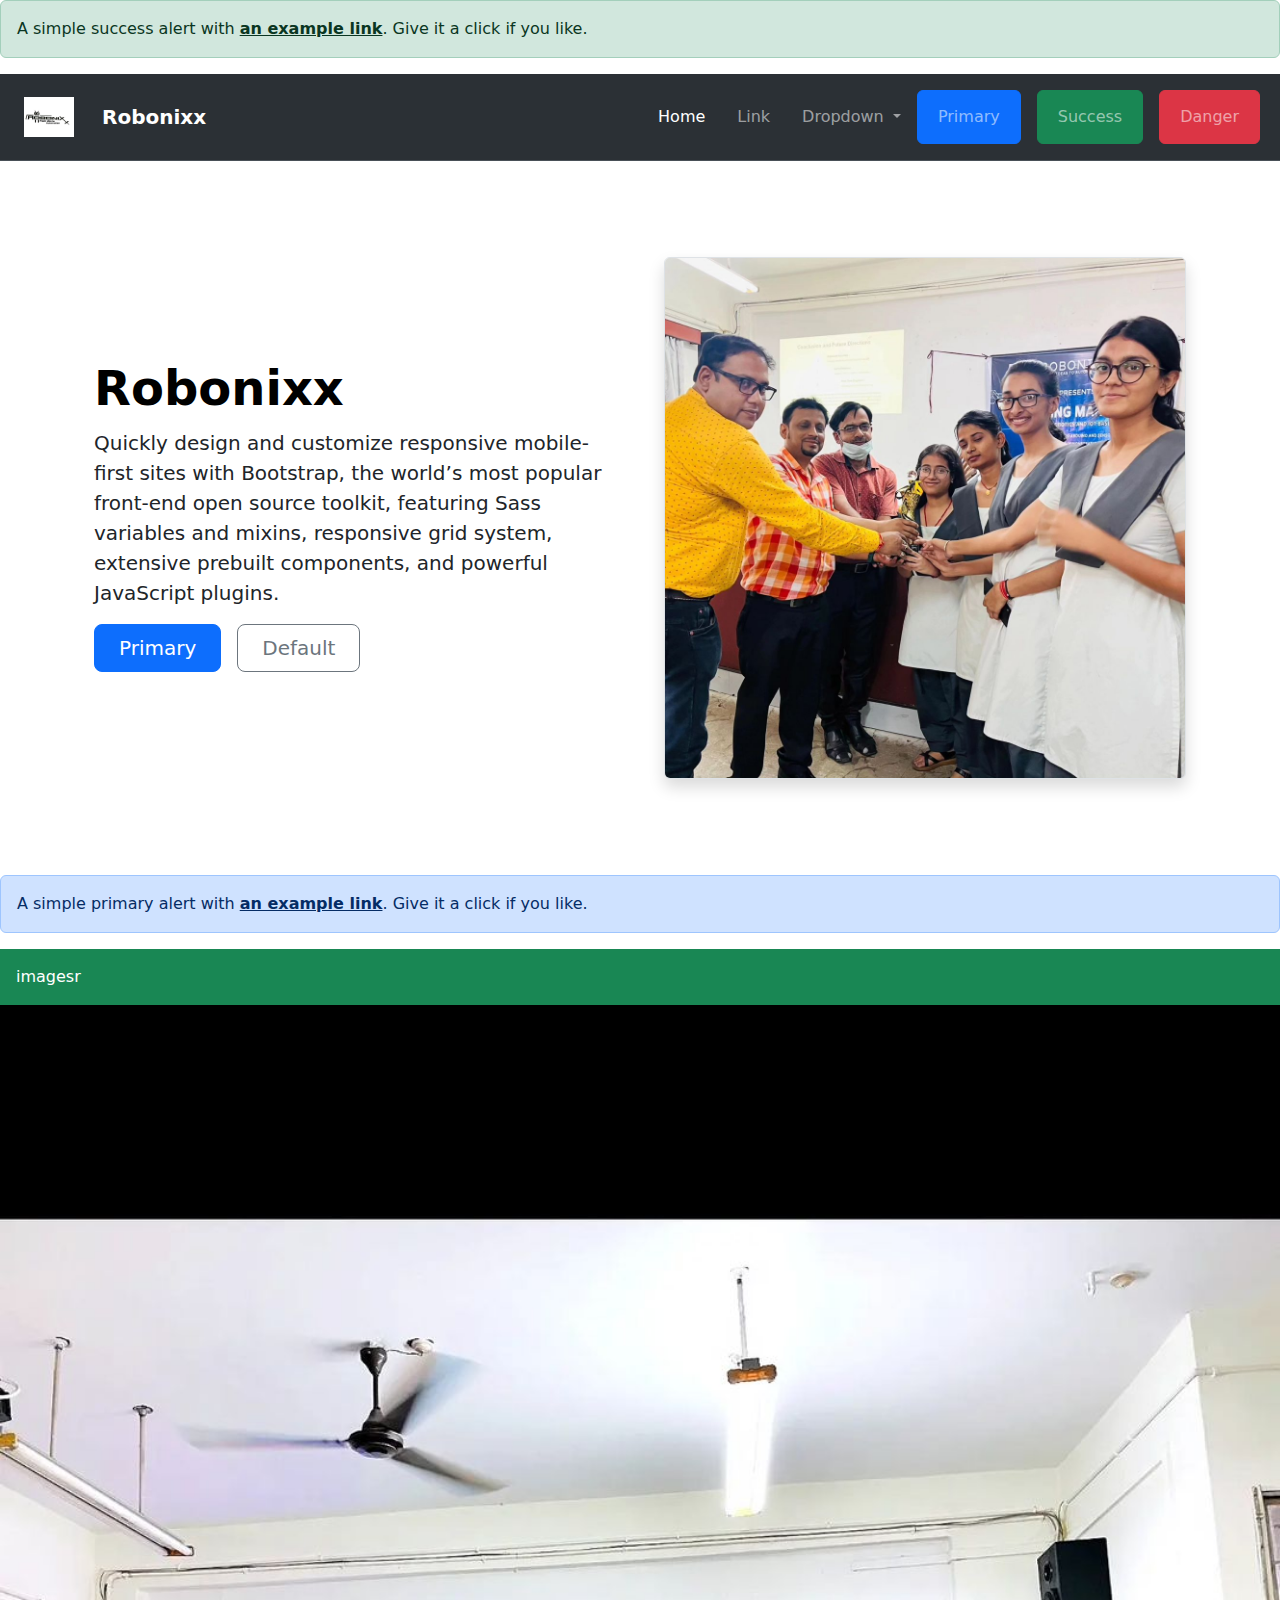
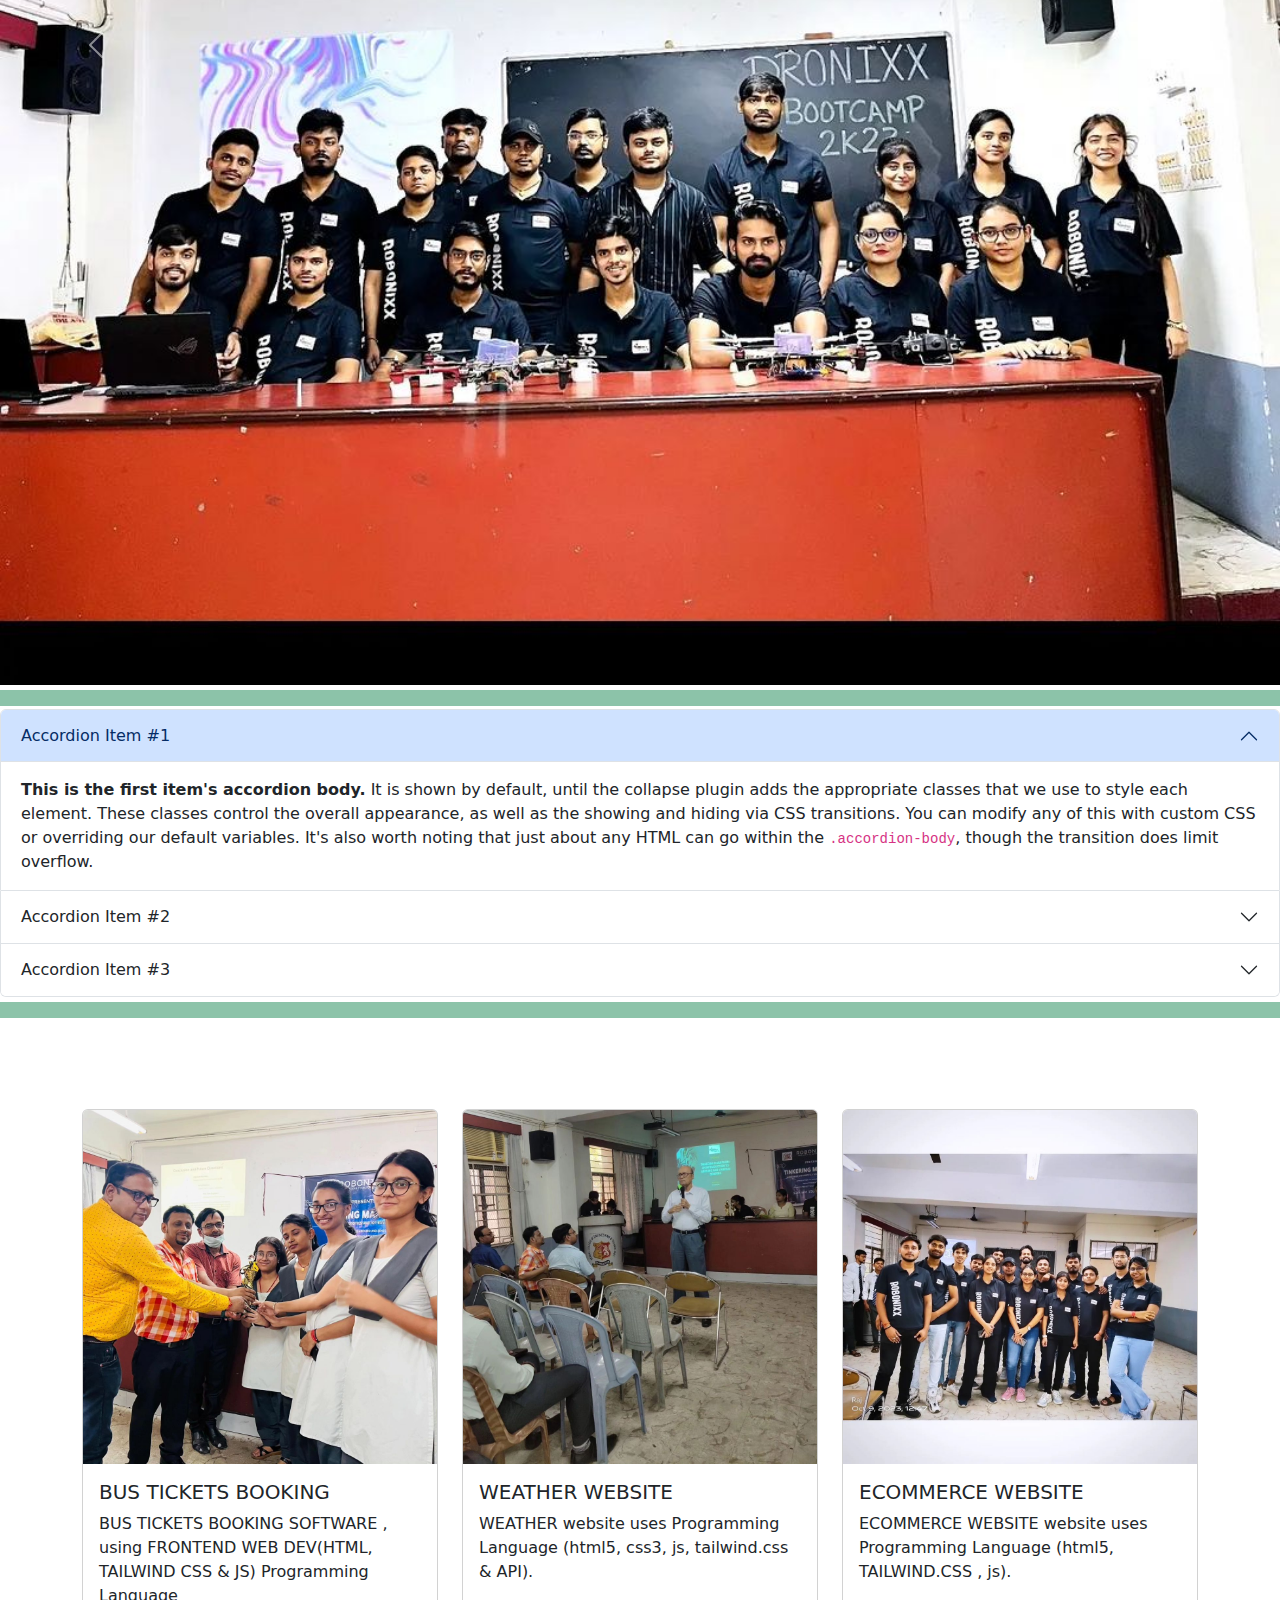
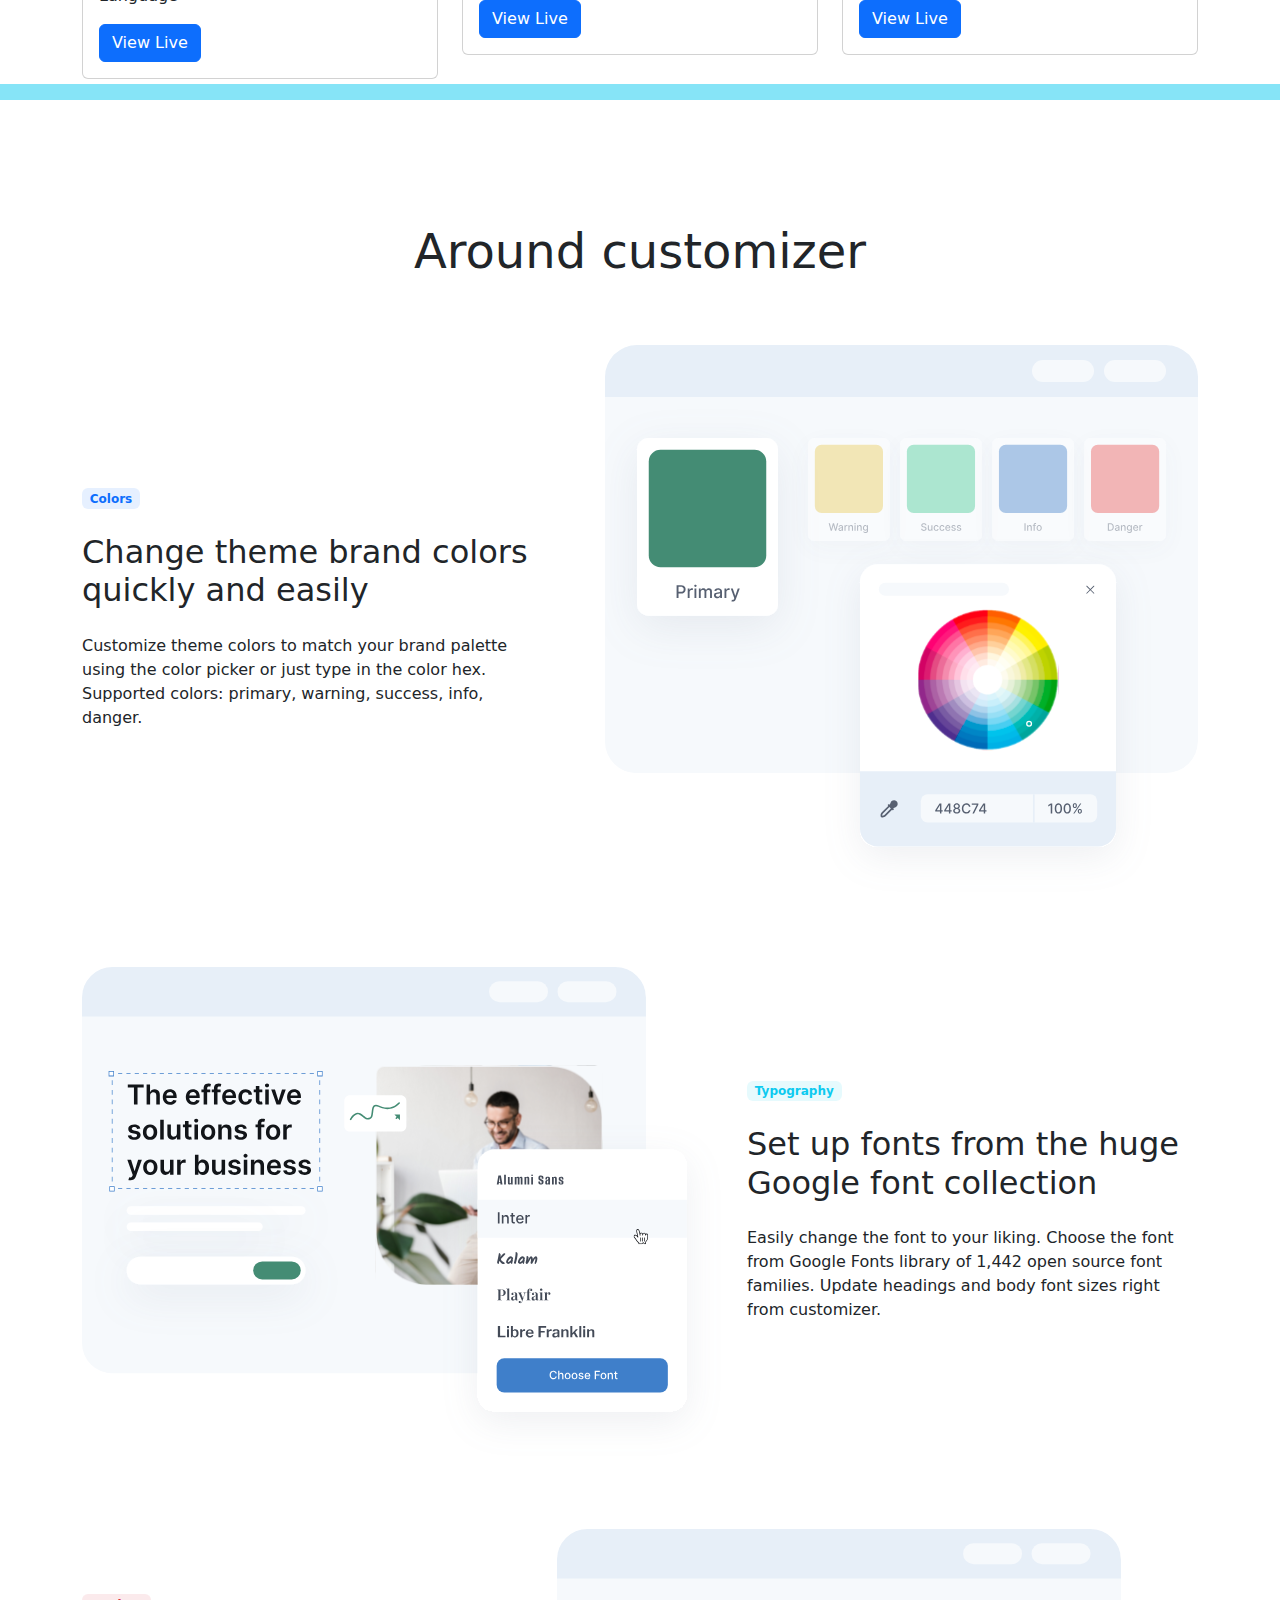
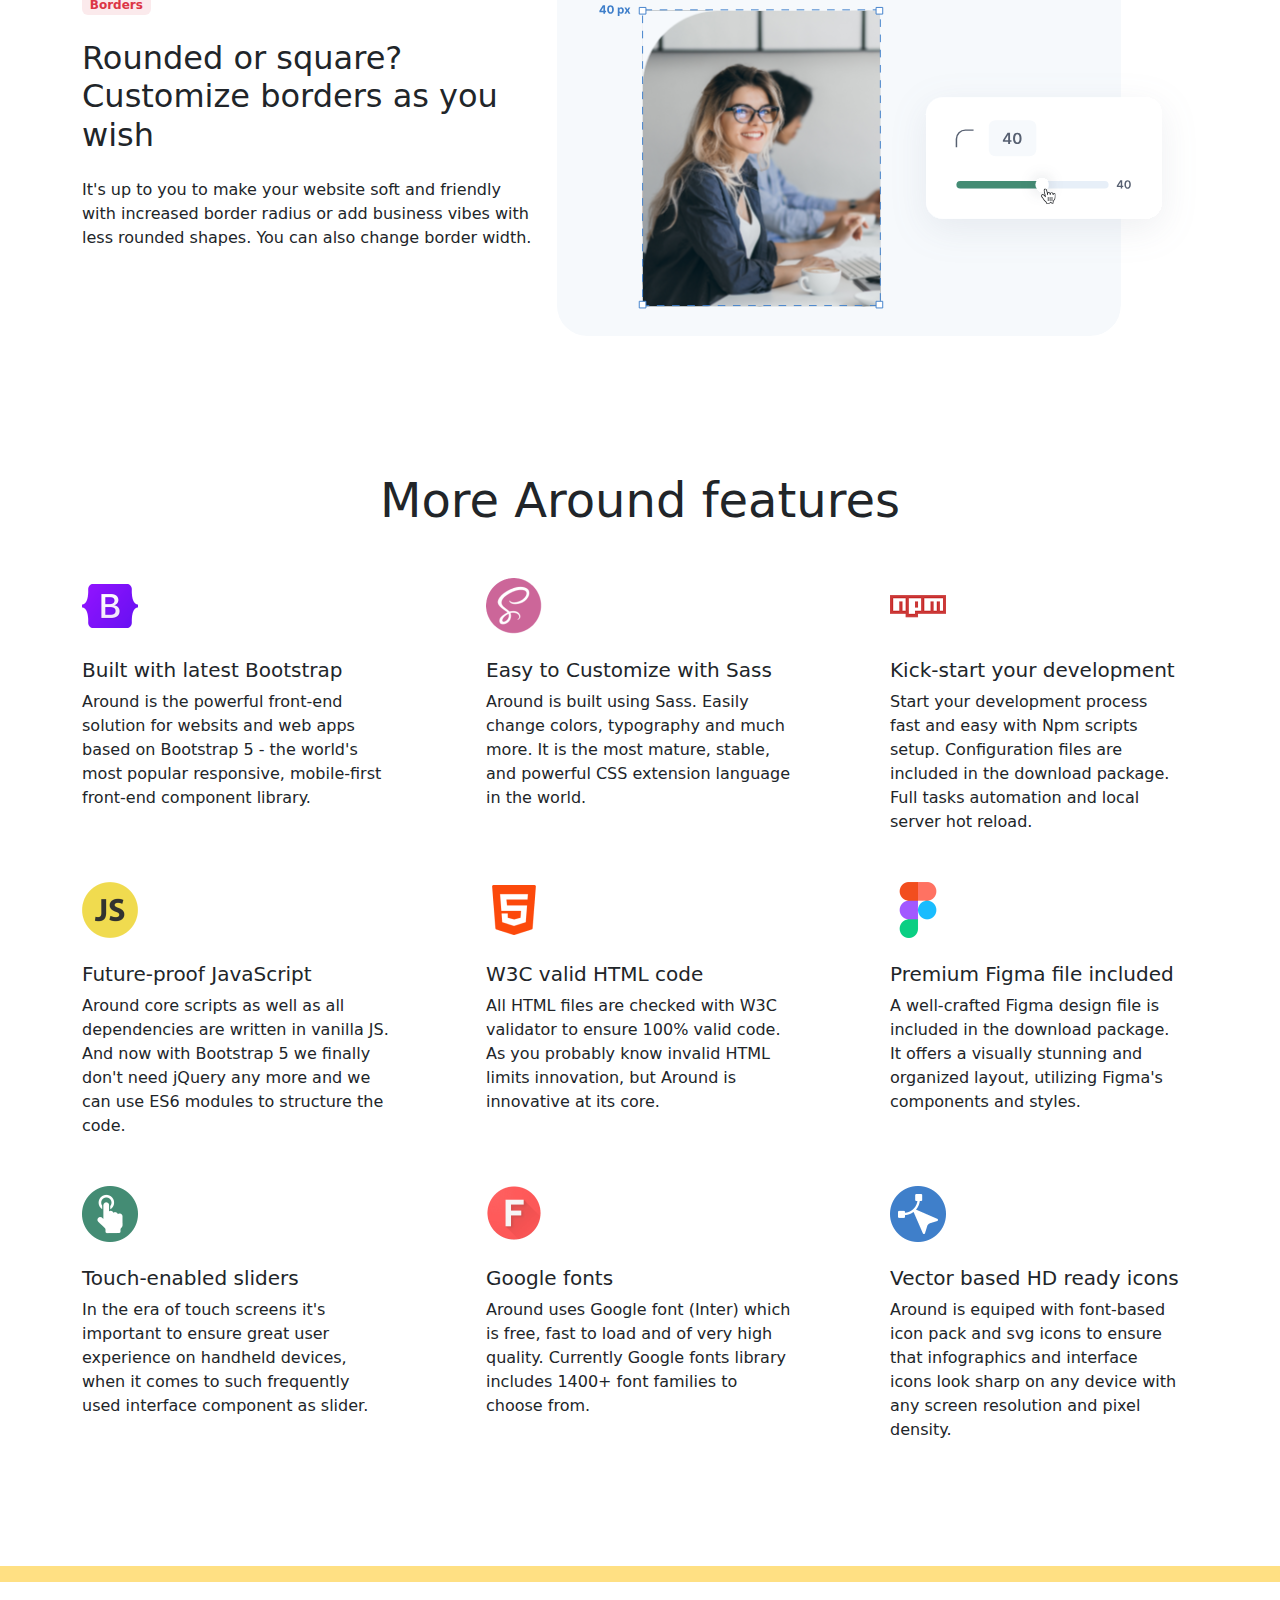
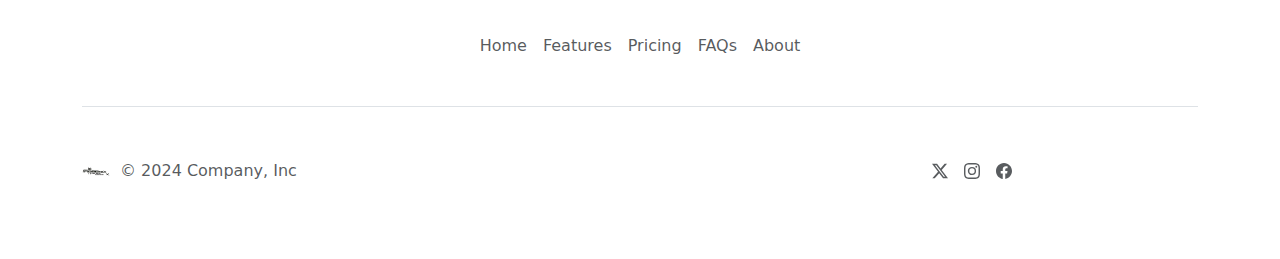
==== index.html @ 221ad9c4 "Add files via upload" ====
<!DOCTYPE html>
<html lang="en">

<head>
  <meta charset="UTF-8">
  <meta name="viewport" content="width=device-width, initial-scale=1.0">
  <title>Robonixx</title>
  <meta name="author" content="Souvik Dey">
   <!-- theme color  -->
   <meta name="theme-color" content="#008069">
   <link rel="stylesheet" href="style.css">
  <link href="https://cdn.jsdelivr.net/npm/bootstrap@5.3.3/dist/css/bootstrap.min.css" rel="stylesheet"
    integrity="sha384-QWTKZyjpPEjISv5WaRU9OFeRpok6YctnYmDr5pNlyT2bRjXh0JMhjY6hW+ALEwIH" crossorigin="anonymous">

    <link rel="stylesheet" href="https://cdn.jsdelivr.net/npm/bootstrap-icons@1.11.3/font/bootstrap-icons.min.css">

    <link rel="stylesheet" href="style.css">

  <link rel="shortcut icon" href="robonix2.ico" type="image/x-icon">
  <link rel="stylesheet" href="style.css">
  <link rel="stylesheet" href="https://cdn.jsdelivr.net/npm/bootstrap-icons@1.11.3/font/bootstrap-icons.min.css">

</head>

<body>

  <div class="alert alert-success mb-n5 pb-n5 " role="alert">
    A simple success alert with <a href="#" class="alert-link">an example link</a>. Give it a click if you like.
  </div>
  <!-- nav start  -->
  <nav class=" sticky-top navbar navbar-expand-lg bg-body-tertiary navbar bg-dark border-bottom border-body"
    data-bs-theme="dark">
    <div class="container-fluid">
      <nav class="navbar bg-body-tertiary">
        <div class="container">
          <a class="navbar-brand" href="#">
            <img src="robonix.jpeg" class="--bs-info-border-subtle " alt="Bootstrap" width="50" height="40">
          </a>
        </div>
      </nav>
      <a class="navbar-brand" href="#"><b>Robonixx</b></a>
      <button class="navbar-toggler" type="button" data-bs-toggle="collapse" data-bs-target="#navbarSupportedContent"
        aria-controls="navbarSupportedContent" aria-expanded="false" aria-label="Toggle navigation">
        <span class="navbar-toggler-icon"></span>
      </button>
      <div class="collapse navbar-collapse" id="navbarSupportedContent">
        <ul class="navbar-nav ms-auto mb-2 mb-lg-0 grid gap-3">

          <!-- me-auto -->

          <li class="nav-item ">
            <a class="nav-link active" aria-current="page" href="#">Home</a>
          </li>
          <li class="nav-item">
            <a class="nav-link" href="#">Link</a>
          </li>
          <li class="nav-item dropdown">
            <a class="nav-link dropdown-toggle" href="#" role="button" data-bs-toggle="dropdown" aria-expanded="false">
              Dropdown
            </a>
            <ul class="dropdown-menu">
              <li><a class="dropdown-item" href="#">Action</a></li>
              <li><a class="dropdown-item" href="#">Another action</a></li>
              <li>
                <hr class="dropdown-divider">
              </li>
              <li><a class="dropdown-item" href="#">Something else here</a></li>
            </ul>

          </li>


        </ul>
        <!-- <form class="d-flex" role="search">
          <input class="form-control me-2" type="search" placeholder="Search" aria-label="Search">
          <button class="btn btn-outline-success" type="submit">Search</button>
        </form> -->

        <ul class="navbar-nav me-auto m-2 m-lg-2 grid gap-3">
          <li class="nav-item"><button type="button" class="btn btn-primary"><a class="nav-link"
                href="#">Primary</a></button>
          </li>
          <li class="nav-item">
            <button type="button" class="btn btn-success"><a class="nav-link" href="#">Success</a></button>
          </li>
          <li class="nav-item"><button type="button" class="btn btn-danger"><a class="nav-link"
                href="#">Danger</a></button>

          </li>
        </ul>
      </div>
    </div>
  </nav>

  <!-- nav  end here  -->

      <!-- Back to top button -->
      <!-- <button type="button" class="btn btn-danger btn-floating btn-lg" id="btn-back-to-top">
        <svg xmlns="http://www.w3.org/2000/svg" width="16" height="16" fill="currentColor" class="bi bi-arrow-up-square-fill" viewBox="0 0 16 16">
          <path d="M2 16a2 2 0 0 1-2-2V2a2 2 0 0 1 2-2h12a2 2 0 0 1 2 2v12a2 2 0 0 1-2 2zm6.5-4.5V5.707l2.146 2.147a.5.5 0 0 0 .708-.708l-3-3a.5.5 0 0 0-.708 0l-3 3a.5.5 0 1 0 .708.708L7.5 5.707V11.5a.5.5 0 0 0 1 0"/>
        </svg>
      </button>btn btn-primary"

       -->

      <button type="button" class=" btn btn-danger btn-floating btn-lg" id="btn-back-to-top" >
        <svg xmlns="http://www.w3.org/2000/svg" width="16" height="16" fill="currentColor" class="bi bi-arrow-up-square-fill" viewBox="0 0 16 16">
<path d="M2 16a2 2 0 0 1-2-2V2a2 2 0 0 1 2-2h12a2 2 0 0 1 2 2v12a2 2 0 0 1-2 2zm6.5-4.5V5.707l2.146 2.147a.5.5 0 0 0 .708-.708l-3-3a.5.5 0 0 0-.708 0l-3 3a.5.5 0 1 0 .708.708L7.5 5.707V11.5a.5.5 0 0 0 1 0"></path>
</svg>
        Top
      </button>
      <!-- Back to top button end -->


  <div class="container col-xxl-8 px-4 py-5">
    <div class="row flex-lg-row-reverse align-items-center g-5 py-5">
      <div class="col-10 col-sm-8 col-lg-6  ">
        <img src="1.jpg" class="d-block mx-lg-auto rounded border   img-fluid  shadow  bg-body-tertiary rounded "
          alt="Bootstrap Themes" width="200%" height="200%" loading="lazy">
      </div>
      <div class="col-lg-6">
        <h1 class="display-5 fw-bold text-body-emphasis lh-1 mb-3">Robonixx</h1>
        <p class="lead">Quickly design and customize responsive mobile-first sites with Bootstrap, the world’s most
          popular front-end open source toolkit, featuring Sass variables and mixins, responsive grid system, extensive
          prebuilt components, and powerful JavaScript plugins.</p>
        <div class="d-grid gap-2 d-md-flex justify-content-md-start">
          <button type="button" class="btn btn-primary btn-lg px-4 me-md-2">Primary</button>
          <button type="button" class="btn btn-outline-secondary btn-lg px-4">Default</button>
        </div>
      </div>
    </div>
  </div>
  <!-- <div class="alert alert-primary" role="alert">
    A new event alert— <a href="http://www.google.com">check it out!</a>
  </div> -->

  <div class="alert alert-primary" role="alert">
    A simple primary alert with <a href="#" class="alert-link">an example link</a>. Give it a click if you like.
  </div>



  <!-- Carousel wrapper -->
  <div class="text-bg-success p-3">imagesr</div>

  <div id="carouselExampleAutoplaying" class="carousel slide" data-bs-ride="carousel">
    <div class="carousel-inner">
      <div class="carousel-item active">
        <img src="1.jpg" class="d-block w-100" alt="...">
      </div>
      <div class="carousel-item active">
        <img src="2.jpg" class="d-block w-100" alt="...">
      </div>
      <div class="carousel-item active">
        <img src="3.jpg" class="d-block w-100" alt="...">
      </div>
      <div class="carousel-item active">
        <img src="4.jpg" class="d-block w-100" alt="...">
      </div>
      <div class="carousel-item active">
        <img src="5.jpg" class="d-block w-100" alt="...">
      </div>
      <div class="carousel-item active">
        <img src="6.jpg" class="d-block w-100" alt="...">
      </div>
      <div class="carousel-item active">
        <img src="7.jpg" class="d-block w-100" alt="...">
      </div>

    </div>
    <button class="carousel-control-prev" type="button" data-bs-target="#carouselExampleAutoplaying"
      data-bs-slide="prev">
      <span class="carousel-control-prev-icon" aria-hidden="true"></span>
      <span class="visually-hidden">Previous</span>
    </button>
    <button class="carousel-control-next" type="button" data-bs-target="#carouselExampleAutoplaying"
      data-bs-slide="next">
      <span class="carousel-control-next-icon" aria-hidden="true"></span>
      <span class="visually-hidden">Next</span>
    </button>
  </div>

  <!-- hero `1 -->
  <span class="placeholder col-12 bg-success"></span>

  <!-- hero 2 -->

  <!-- <div class="row p-4 pb-0 pe-lg-0 pt-lg-5 align-items-center rounded-3 border shadow-lg">
    <div class="col-lg-7 p-3 p-lg-5 pt-lg-3">
      <h1 class="display-4 fw-bold lh-1 text-body-emphasis">Border hero with cropped image and shadows</h1>
      <p class="lead">Quickly design and customize responsive mobile-first sites with Bootstrap, the world’s most popular front-end open source toolkit, featuring Sass variables and mixins, responsive grid system, extensive prebuilt components, and powerful JavaScript plugins.</p>
      <div class="d-grid gap-2 d-md-flex justify-content-md-start mb-4 mb-lg-3">
        <button type="button" class="btn btn-primary btn-lg px-4 me-md-2 fw-bold">Primary</button>
        <button type="button" class="btn btn-outline-secondary btn-lg px-4">Default</button>
      </div>
    </div>
    <div class="col-lg-4 offset-lg-1 p-0 overflow-hidden shadow-lg">
        <img class="rounded-lg-3" src="1.jpg" alt="" width="720">
    </div>
  </div> -->

  <div class="accordion" id="accordionPanelsStayOpenExample">
    <div class="accordion-item">
      <h2 class="accordion-header">
        <button class="accordion-button" type="button" data-bs-toggle="collapse"
          data-bs-target="#panelsStayOpen-collapseOne" aria-expanded="true" aria-controls="panelsStayOpen-collapseOne">
          Accordion Item #1
        </button>
      </h2>
      <div id="panelsStayOpen-collapseOne" class="accordion-collapse collapse show">
        <div class="accordion-body">
          <strong>This is the first item's accordion body.</strong> It is shown by default, until the collapse plugin
          adds the appropriate classes that we use to style each element. These classes control the overall appearance,
          as well as the showing and hiding via CSS transitions. You can modify any of this with custom CSS or
          overriding our default variables. It's also worth noting that just about any HTML can go within the
          <code>.accordion-body</code>, though the transition does limit overflow.
        </div>
      </div>
    </div>
    <div class="accordion-item">
      <h2 class="accordion-header">
        <button class="accordion-button collapsed" type="button" data-bs-toggle="collapse"
          data-bs-target="#panelsStayOpen-collapseTwo" aria-expanded="false" aria-controls="panelsStayOpen-collapseTwo">
          Accordion Item #2
        </button>
      </h2>
      <div id="panelsStayOpen-collapseTwo" class="accordion-collapse collapse">
        <div class="accordion-body">
          <strong>This is the second item's accordion body.</strong> It is hidden by default, until the collapse plugin
          adds the appropriate classes that we use to style each element. These classes control the overall appearance,
          as well as the showing and hiding via CSS transitions. You can modify any of this with custom CSS or
          overriding our default variables. It's also worth noting that just about any HTML can go within the
          <code>.accordion-body</code>, though the transition does limit overflow.
        </div>
      </div>
    </div>
    <div class="accordion-item">
      <h2 class="accordion-header">
        <button class="accordion-button collapsed" type="button" data-bs-toggle="collapse"
          data-bs-target="#panelsStayOpen-collapseThree" aria-expanded="false"
          aria-controls="panelsStayOpen-collapseThree">
          Accordion Item #3
        </button>
      </h2>
      <div id="panelsStayOpen-collapseThree" class="accordion-collapse collapse">
        <div class="accordion-body">
          <strong>This is the third item's accordion body.</strong> It is hidden by default, until the collapse plugin
          adds the appropriate classes that we use to style each element. These classes control the overall appearance,
          as well as the showing and hiding via CSS transitions. You can modify any of this with custom CSS or
          overriding our default variables. It's also worth noting that just about any HTML can go within the
          <code>.accordion-body</code>, though the transition does limit overflow.
        </div>
      </div>
    </div>
  </div>
  <span class="placeholder col-12 bg-success"></span>
  <!-- cards -->
  <div class="toast-container position-static">
    <div class="toast" role="alert" aria-live="assertive" aria-atomic="true">
      <div class="toast-header">
        <img src="..." class="rounded me-2" alt="...">
        <strong class="me-auto">Bootstrap</strong>
        <small class="text-body-secondary">just now</small>
        <button type="button" class="btn-close" data-bs-dismiss="toast" aria-label="Close"></button>
      </div>
      <div class="toast-body">
        See? Just like this.
      </div>
    </div>

    <div class="toast" role="alert" aria-live="assertive" aria-atomic="true">
      <div class="toast-header">
        <img src="..." class="rounded me-2" alt="...">
        <strong class="me-auto">Bootstrap</strong>
        <small class="text-body-secondary">2 seconds ago</small>
        <button type="button" class="btn-close" data-bs-dismiss="toast" aria-label="Close"></button>
      </div>
      <div class="toast-body">
        Heads up, toasts will stack automatically
      </div>
    </div>
  </div>

  <!-- Button trigger modal -->



  <br>



  <div class="container mt-5">
    <div class="row">
      <div class="col-sm-4 mt-3">
        <div class="card" style="width: 100%;"> <!-- Full width for all screen sizes -->
          <img src="1.jpg" class="card-img-top" alt="...">
          <div class="card-body">
            <h5 class="card-title">BUS TICKETS BOOKING</h5>
            <p class="card-text">BUS TICKETS BOOKING SOFTWARE , using FRONTEND WEB DEV(HTML, TAILWIND CSS & JS)
              Programming Language</p>
            <a href="https://souvik-dey-28.github.io/online-bus-ticket-booking2/" target="_blank"
              class="btn btn-primary">View Live</a>
          </div>
        </div>
      </div>
      <div class="col-sm-4 mt-3">
        <div class="card" style="width: 100%;"> <!-- Full width for all screen sizes -->
          <img src="2.jpg" class="card-img-top" alt="...">
          <div class="card-body">
            <h5 class="card-title">WEATHER WEBSITE</h5>
            <p class="card-text">WEATHER website uses Programming Language (html5, css3, js, tailwind.css & API).</p>
            <a href="https://souvik-dey-28.github.io/weather-details/" target="_blank" class="btn btn-primary">View
              Live</a>
          </div>
        </div>
      </div>
      <div class="col-sm-4 mt-3">
        <div class="card" style="width: 100%;"> <!-- Full width for all screen sizes -->
          <img src="3.jpg" class="card-img-top" alt="...">
          <div class="card-body">
            <h5 class="card-title">ECOMMERCE WEBSITE</h5>
            <p class="card-text">ECOMMERCE WEBSITE website uses Programming Language (html5, TAILWIND.CSS , js).</p>
            <a href="https://souvik-dey-28.github.io/ecommerce-website/" target="_blank" class="btn btn-primary">View
              Live</a>
          </div>
        </div>
      </div>
    </div>
  </div>

  <!--   
  <div class="clearfix">
    <img src="1.jpg" class="col-md-6 float-md-end mb-3 ms-md-3" height="100%" width="100%" alt="...">
    <div class="">


      <p>
        A paragraph of placeholder text. We're using it here to show the use of the clearfix class. We're adding quite a
        few meaningless phrases here to demonstrate how the columns interact here with the floated image.
      </p>

      <p>
        As you can see the paragraphs gracefully wrap around the floated image. Now imagine how this would look with
        some actual content in here, rather than just this boring placeholder text that goes on and on, but actually
        conveys no tangible information at. It simply takes up space and should not really be read.
      </p>

      <p>
        And yet, here you are, still persevering in reading this placeholder text, hoping for some more insights, or
        some hidden easter egg of content. A joke, perhaps. Unfortunately, there's none of that here.
      </p>
    </div>
  </div>


 -->





  <span class="placeholder col-12 bg-info"></span>



  <section class="container pt-5 mt-lg-3 mt-xl-4 mt-xxl-5">
    <h2 class="display-5 text-center pt-2 pt-sm-3 pt-md-4 pt-lg-5 pb-lg-3 mt-xxl-2 mb-0">Around customizer</h2>

    <!-- Colors -->
    <div class="row align-items-center py-4 mt-2 mt-sm-3 mt-md-4 mb-2 mb-md-3 mb-lg-4 aos-init aos-animate"
      data-aos="fade-up" data-aos-duration="600" data-aos-offset="300" data-disable-parallax-down="md">
      <div class="col-md-6 col-lg-7 order-md-2 d-flex justify-content-end">
        <img class="d-dark-mode-none img-fluid" src="colors-light.svg" alt="Colors">
        <img class="d-none d-dark-mode-block img-fluid" src="colors-dark.svg" alt="Colors">
      </div>
      <div class="col-md-6 col-lg-5 order-md-1 mt-md-n5 aos-init aos-animate" data-aos="fade-up" data-aos-duration="850"
        data-aos-offset="200" data-disable-parallax-down="md">
        <span class="badge fs-sm bg-primary bg-opacity-10 text-primary mb-4">Colors</span>
        <h2 class="mb-4">Change theme brand colors quickly and easily</h2>
        <p class="fs-lg mb-0 mb-lg-4">Customize theme colors to match your brand palette using the color picker or just
          type in the color hex. Supported colors: primary, warning, success, info, danger.</p>
      </div>
    </div>

    <!-- Typography -->




    <div class="row align-items-center py-4 my-2 my-md-3 my-lg-4 aos-init" data-aos="fade-up" data-aos-duration="600"
      data-aos-offset="300" data-disable-parallax-down="md">
      <div class="col-md-6 col-lg-7">
        <img class="d-dark-mode-none img-fluid" src="typography-light.svg" alt="Typography">
        <img class="d-none d-dark-mode-block img-fluid" src="typography-dark.svg" alt="Typography">
      </div>
      <div class="col-md-6 col-lg-5 mt-md-n4 aos-init" data-aos="fade-up" data-aos-duration="850" data-aos-offset="200"
        data-disable-parallax-down="md">
        <span class="badge fs-sm bg-info bg-opacity-10 text-info mb-4">Typography</span>
        <h2 class="mb-4">Set up fonts from the huge Google font collection</h2>
        <p class="fs-lg mb-0 mb-lg-4">Easily change the font to your liking. Choose the font from Google Fonts library
          of 1,442 open source font families. Update headings and body font sizes right from customizer.</p>
      </div>
    </div>














    <!-- Borders -->
    <div class="row align-items-center py-4 my-2 my-md-3 my-lg-4 aos-init" data-aos="fade-up" data-aos-duration="600"
      data-aos-offset="300" data-disable-parallax-down="md">
      <div class="col-md-6 col-lg-7 order-md-2 d-flex justify-content-end pb-2 pb-md-0 mb-4 mb-md-0">
        <img class="d-dark-mode-none img-fluid" src="borders-light.svg" alt="Borders">
        <img class="d-none d-dark-mode-block img-fluid" src="borders-dark.svg" alt="Borders">
      </div>
      <div class="col-md-6 col-lg-5 order-md-1 aos-init" data-aos="fade-up" data-aos-duration="850"
        data-aos-offset="200" data-disable-parallax-down="md">
        <span class="badge fs-sm bg-danger bg-opacity-10 text-danger mb-4">Borders</span>
        <h2 class="mb-4">Rounded or square? Customize borders as you wish</h2>
        <p class="fs-lg mb-0 mb-lg-4">It's up to you to make your website soft and friendly with increased border radius
          or add business vibes with less rounded shapes. You can also change border width.</p>
      </div>
    </div>
  </section>






  <section class="container py-5 mt-n3 mt-sm-n2 mt-md-0 my-lg-3 my-xl-4 my-xxl-5">
    <h2 class="display-5 text-center pt-md-3 pt-lg-4 pb-xxl-2 mt-xl-3 mb-4 mb-sm-5">More Around features</h2>
    <div class="row row-cols-1 row-cols-sm-2 row-cols-lg-3 gy-4 gy-sm-5 pb-md-4 pb-lg-5 mb-2 mb-lg-0 mb-xxl-2">

      <!-- Item -->
      <div class="col text-center text-sm-start pt-2 pt-sm-0">
        <div class="pe-md-3 pe-lg-3 pe-xl-5">
          <img class="d-inline-block mb-3 mb-lg-4" src="bootstrap.png" width="56" alt="Bootstrap">
          <h3 class="h5 mb-2">Built with latest Bootstrap</h3>
          <p class="mb-0">Around is the powerful front-end solution for websits and web apps based on Bootstrap 5 - the
            world's most popular responsive, mobile-first front-end component library.</p>
        </div>
      </div>

      <!-- Item -->
      <div class="col text-center text-sm-start pt-2 pt-sm-0">
        <div class="ps-md-3 px-lg-2 px-xl-4">
          <img class="d-inline-block mb-3 mb-lg-4" src="sass.png" width="56" alt="Sass">
          <h3 class="h5 mb-2">Easy to Customize with Sass</h3>
          <p class="mb-0">Around is built using Sass. Easily change colors, typography and much more. It is the most
            mature, stable, and powerful CSS extension language in the world.</p>
        </div>
      </div>

      <!-- Item -->
      <div class="col text-center text-sm-start pt-2 pt-sm-0">
        <div class="pe-md-3 ps-lg-3 ps-xl-5">
          <img class="d-inline-block mb-3 mb-lg-4" src="npm.png" width="56" alt="Npm">
          <h3 class="h5 mb-2">Kick-start your development</h3>
          <p class="mb-0">Start your development process fast and easy with Npm scripts setup. Configuration files are
            included in the download package. Full tasks automation and local server hot reload.</p>
        </div>
      </div>

      <!-- Item -->
      <div class="col text-center text-sm-start pt-2 pt-sm-0">
        <div class="pe-md-3 pe-lg-3 pe-xl-5">
          <img class="d-inline-block mb-3 mb-lg-4" src="js.png" width="56" alt="JavaScript">
          <h3 class="h5 mb-2">Future-proof JavaScript</h3>
          <p class="mb-0">Around core scripts as well as all dependencies are written in vanilla JS. And now with
            Bootstrap 5 we finally don't need jQuery any more and we can use ES6 modules to structure the code.</p>
        </div>
      </div>

      <!-- Item -->
      <div class="col text-center text-sm-start pt-2 pt-sm-0">
        <div class="ps-md-3 px-lg-2 px-xl-4">
          <img class="d-inline-block mb-3 mb-lg-4" src="html5.png" width="56" alt="HTML5">
          <h3 class="h5 mb-2">W3C valid HTML code</h3>
          <p class="mb-0">All HTML files are checked with W3C validator to ensure 100% valid code. As you probably know
            invalid HTML limits innovation, but Around is innovative at its core.</p>
        </div>
      </div>

      <!-- Item -->
      <div class="col text-center text-sm-start pt-2 pt-sm-0">
        <div class="pe-md-3 ps-lg-3 ps-xl-5">
          <img class="d-inline-block mb-3 mb-lg-4" src="figma.png" width="56" alt="Figma">
          <h3 class="h5 mb-2">Premium Figma file included</h3>
          <p class="mb-0">A well-crafted Figma design file is included in the download package. It offers a visually
            stunning and organized layout, utilizing Figma's components and styles. </p>
        </div>
      </div>

      <!-- Item -->
      <div class="col text-center text-sm-start pt-2 pt-sm-0">
        <div class="pe-md-3 pe-lg-3 pe-xl-5">
          <img class="d-inline-block mb-3 mb-lg-4" src="touch.png" width="56" alt="Touch support">
          <h3 class="h5 mb-2">Touch-enabled sliders</h3>
          <p class="mb-0">In the era of touch screens it's important to ensure great user experience on handheld
            devices, when it comes to such frequently used interface component as slider.</p>
        </div>
      </div>

      <!-- Item -->
      <div class="col text-center text-sm-start pt-2 pt-sm-0">
        <div class="ps-md-3 px-lg-2 px-xl-4">
          <img class="d-inline-block mb-3 mb-lg-4" src="google-fonts.png" width="56" alt="Google Fonts">
          <h3 class="h5 mb-2">Google fonts</h3>
          <p class="mb-0">Around uses Google font (Inter) which is free, fast to load and of very high quality.
            Currently Google fonts library includes 1400+ font families to choose from.</p>
        </div>
      </div>

      <!-- Item -->
      <div class="col text-center text-sm-start pt-2 pt-sm-0">
        <div class="pe-md-3 ps-lg-3 ps-xl-5">
          <img class="d-inline-block mb-3 mb-lg-4" src="vector.png" width="56" alt="Vector icons">
          <h3 class="h5 mb-2">Vector based HD ready icons</h3>
          <p class="mb-0">Around is equiped with font-based icon pack and svg icons to ensure that infographics and
            interface icons look sharp on any device with any screen resolution and pixel density.</p>
        </div>
      </div>
    </div>
  </section>


  <span class="placeholder col-12 bg-warning"></span>


  <div class="container ">
    <footer class="py-3 my-4">
      <ul class="nav justify-content-center">
        <li class="nav-item"><a href="#" class="nav-link px-2 text-body-secondary">Home</a></li>
        <li class="nav-item"><a href="#" class="nav-link px-2 text-body-secondary">Features</a></li>
        <li class="nav-item"><a href="#" class="nav-link px-2 text-body-secondary">Pricing</a></li>
        <li class="nav-item"><a href="#" class="nav-link px-2 text-body-secondary">FAQs</a></li>
        <li class="nav-item"><a href="#" class="nav-link px-2 text-body-secondary">About</a></li>
      </ul>

    </footer>
    <footer class="d-flex flex-wrap justify-content-between align-items-center py-3 my-4 border-top">
      <div class="col-md-4 d-flex align-items-center">
        <a href="/" class="mb-3 me-2 mb-md-0 text-body-secondary text-decoration-none lh-1">

          <img src="robonix.jpeg" width="30" height="24" alt="" srcset="">
        </a>
        <span class="mb-3 mb-md-0 text-body-secondary">© 2024 Company, Inc</span>
      </div>

      <ul class="nav col-md-4 justify-content-end list-unstyled d-flex">
        <li class="ms-3"><a class="text-body-secondary" href="#">
            <svg xmlns="http://www.w3.org/2000/svg" width="16" height="16" fill="currentColor" class="bi bi-twitter-x"
              viewBox="0 0 16 16">
              <path
                d="M12.6.75h2.454l-5.36 6.142L16 15.25h-4.937l-3.867-5.07-4.425 5.07H.316l5.733-6.57L0 .75h5.063l3.495 4.633L12.601.75Zm-.86 13.028h1.36L4.323 2.145H2.865z" />
            </svg>
          </a></li>
        <li class="ms-3"><a class="text-body-secondary" href="#">
            <svg xmlns="http://www.w3.org/2000/svg" width="16" height="16" fill="currentColor" class="bi bi-instagram"
              viewBox="0 0 16 16">
              <path
                d="M8 0C5.829 0 5.556.01 4.703.048 3.85.088 3.269.222 2.76.42a3.9 3.9 0 0 0-1.417.923A3.9 3.9 0 0 0 .42 2.76C.222 3.268.087 3.85.048 4.7.01 5.555 0 5.827 0 8.001c0 2.172.01 2.444.048 3.297.04.852.174 1.433.372 1.942.205.526.478.972.923 1.417.444.445.89.719 1.416.923.51.198 1.09.333 1.942.372C5.555 15.99 5.827 16 8 16s2.444-.01 3.298-.048c.851-.04 1.434-.174 1.943-.372a3.9 3.9 0 0 0 1.416-.923c.445-.445.718-.891.923-1.417.197-.509.332-1.09.372-1.942C15.99 10.445 16 10.173 16 8s-.01-2.445-.048-3.299c-.04-.851-.175-1.433-.372-1.941a3.9 3.9 0 0 0-.923-1.417A3.9 3.9 0 0 0 13.24.42c-.51-.198-1.092-.333-1.943-.372C10.443.01 10.172 0 7.998 0zm-.717 1.442h.718c2.136 0 2.389.007 3.232.046.78.035 1.204.166 1.486.275.373.145.64.319.92.599s.453.546.598.92c.11.281.24.705.275 1.485.039.843.047 1.096.047 3.231s-.008 2.389-.047 3.232c-.035.78-.166 1.203-.275 1.485a2.5 2.5 0 0 1-.599.919c-.28.28-.546.453-.92.598-.28.11-.704.24-1.485.276-.843.038-1.096.047-3.232.047s-2.39-.009-3.233-.047c-.78-.036-1.203-.166-1.485-.276a2.5 2.5 0 0 1-.92-.598 2.5 2.5 0 0 1-.6-.92c-.109-.281-.24-.705-.275-1.485-.038-.843-.046-1.096-.046-3.233s.008-2.388.046-3.231c.036-.78.166-1.204.276-1.486.145-.373.319-.64.599-.92s.546-.453.92-.598c.282-.11.705-.24 1.485-.276.738-.034 1.024-.044 2.515-.045zm4.988 1.328a.96.96 0 1 0 0 1.92.96.96 0 0 0 0-1.92m-4.27 1.122a4.109 4.109 0 1 0 0 8.217 4.109 4.109 0 0 0 0-8.217m0 1.441a2.667 2.667 0 1 1 0 5.334 2.667 2.667 0 0 1 0-5.334" />
            </svg>
          </a></li>

        <li class="ms-3"><a class="text-body-secondary" href="#">
            <svg xmlns="http://www.w3.org/2000/svg" width="16" height="16" fill="currentColor" class="bi bi-facebook"
              viewBox="0 0 16 16">
              <path
                d="M16 8.049c0-4.446-3.582-8.05-8-8.05C3.58 0-.002 3.603-.002 8.05c0 4.017 2.926 7.347 6.75 7.951v-5.625h-2.03V8.05H6.75V6.275c0-2.017 1.195-3.131 3.022-3.131.876 0 1.791.157 1.791.157v1.98h-1.009c-.993 0-1.303.621-1.303 1.258v1.51h2.218l-.354 2.326H9.25V16c3.824-.604 6.75-3.934 6.75-7.951" />
            </svg>
          </a></li>
      </ul>
      <br>
      <br>
      <br>     <br>
 
    </footer>
  </div>






  <script src="https://cdn.jsdelivr.net/npm/@popperjs/core@2.11.8/dist/umd/popper.min.js"
    integrity="sha384-I7E8VVD/ismYTF4hNIPjVp/Zjvgyol6VFvRkX/vR+Vc4jQkC+hVqc2pM8ODewa9r"
    crossorigin="anonymous"></script>
  <script src="https://cdn.jsdelivr.net/npm/bootstrap@5.3.3/dist/js/bootstrap.min.js"
    integrity="sha384-0pUGZvbkm6XF6gxjEnlmuGrJXVbNuzT9qBBavbLwCsOGabYfZo0T0to5eqruptLy"
    crossorigin="anonymous"></script>
    <script src="script.js"></script>

</body>

</html>
---- style.css ----
@import url("https://cdn.jsdelivr.net/npm/bootstrap-icons@1.11.3/font/bootstrap-icons.min.css");
@import url("https://cdn.jsdelivr.net/npm/bootstrap-icons@1.11.3/font/bootstrap-icons.min.css");

* {
    margin: 0;
    padding: 0;
    /* font-family: "Karla", sans-serif; */
    box-sizing: border-box;
    outline: none;
  
    margin-top: 0;
    margin-bottom: 0;
  
    padding-top: 0;
    padding-bottom: 0;
  }

  
 ::selection {
    background-color: #66ff00;
    color: white;
  }
  
  /* For Mozilla Firefox */
  ::-moz-selection {
    background-color: #66ff00;
    color: white;
  }
  
  /*   
    a {
      color: white;
      text-decoration: none;
    } */
  /* html {
      overflow-x: hidden;
      scroll-behavior: smooth;
      font-family: "Karla", sans-serif;
    } */
  html::-webkit-scrollbar {
    width: 0.6rem;
  }
  
  html::-webkit-scrollbar-track {
    background: rgb(235, 202, 245);
  }
  
  html::-webkit-scrollbar-thumb {
    background: #3efd04;
  }
  
  /* body {
      color: white;
    } 
  
  
    /* go to top button  */
  #btn-back-to-top {
    position: fixed;
    bottom: 10px;
    right: 20px;
    display: none;
    z-index: 100;
  }
---- style.css ----
@import url("https://cdn.jsdelivr.net/npm/bootstrap-icons@1.11.3/font/bootstrap-icons.min.css");
@import url("https://cdn.jsdelivr.net/npm/bootstrap-icons@1.11.3/font/bootstrap-icons.min.css");

* {
    margin: 0;
    padding: 0;
    /* font-family: "Karla", sans-serif; */
    box-sizing: border-box;
    outline: none;
  
    margin-top: 0;
    margin-bottom: 0;
  
    padding-top: 0;
    padding-bottom: 0;
  }

  
 ::selection {
    background-color: #66ff00;
    color: white;
  }
  
  /* For Mozilla Firefox */
  ::-moz-selection {
    background-color: #66ff00;
    color: white;
  }
  
  /*   
    a {
      color: white;
      text-decoration: none;
    } */
  /* html {
      overflow-x: hidden;
      scroll-behavior: smooth;
      font-family: "Karla", sans-serif;
    } */
  html::-webkit-scrollbar {
    width: 0.6rem;
  }
  
  html::-webkit-scrollbar-track {
    background: rgb(235, 202, 245);
  }
  
  html::-webkit-scrollbar-thumb {
    background: #3efd04;
  }
  
  /* body {
      color: white;
    } 
  
  
    /* go to top button  */
  #btn-back-to-top {
    position: fixed;
    bottom: 10px;
    right: 20px;
    display: none;
    z-index: 100;
  }
---- style.css ----
@import url("https://cdn.jsdelivr.net/npm/bootstrap-icons@1.11.3/font/bootstrap-icons.min.css");
@import url("https://cdn.jsdelivr.net/npm/bootstrap-icons@1.11.3/font/bootstrap-icons.min.css");

* {
    margin: 0;
    padding: 0;
    /* font-family: "Karla", sans-serif; */
    box-sizing: border-box;
    outline: none;
  
    margin-top: 0;
    margin-bottom: 0;
  
    padding-top: 0;
    padding-bottom: 0;
  }

  
 ::selection {
    background-color: #66ff00;
    color: white;
  }
  
  /* For Mozilla Firefox */
  ::-moz-selection {
    background-color: #66ff00;
    color: white;
  }
  
  /*   
    a {
      color: white;
      text-decoration: none;
    } */
  /* html {
      overflow-x: hidden;
      scroll-behavior: smooth;
      font-family: "Karla", sans-serif;
    } */
  html::-webkit-scrollbar {
    width: 0.6rem;
  }
  
  html::-webkit-scrollbar-track {
    background: rgb(235, 202, 245);
  }
  
  html::-webkit-scrollbar-thumb {
    background: #3efd04;
  }
  
  /* body {
      color: white;
    } 
  
  
    /* go to top button  */
  #btn-back-to-top {
    position: fixed;
    bottom: 10px;
    right: 20px;
    display: none;
    z-index: 100;
  }
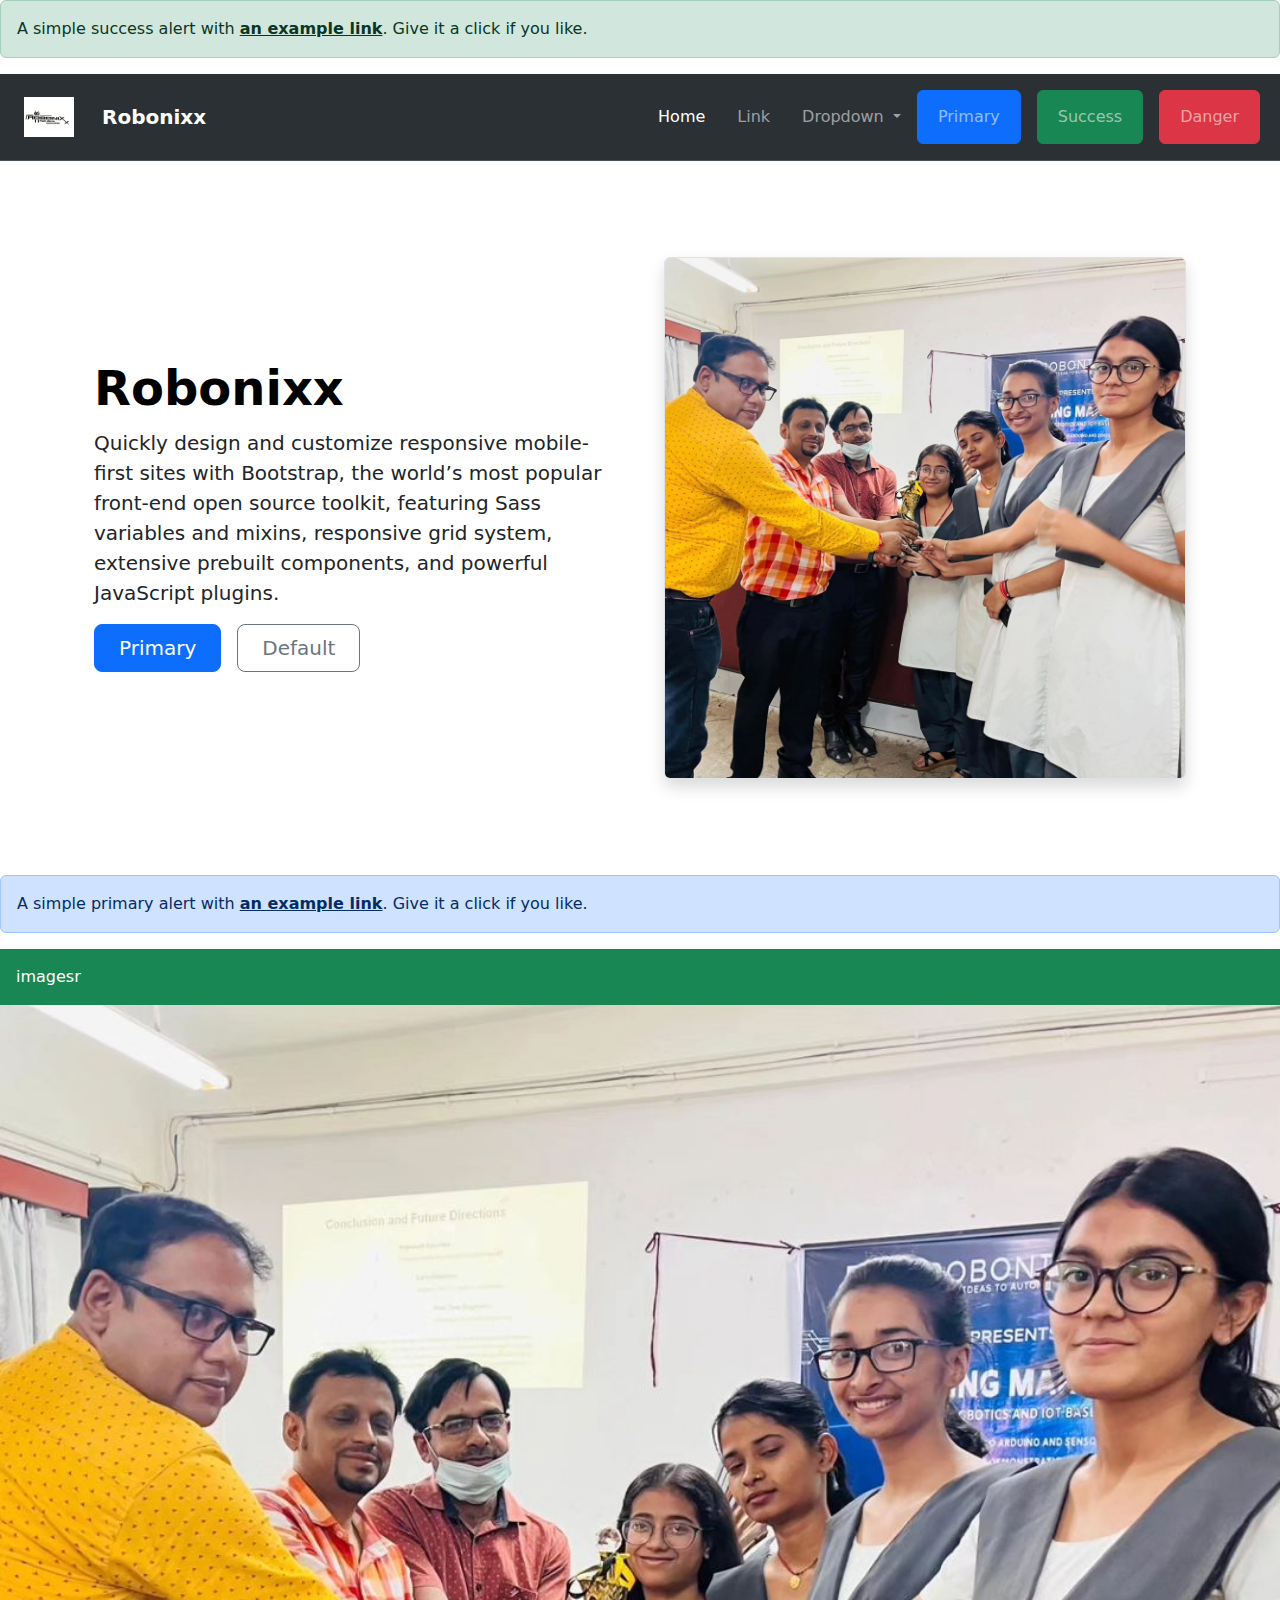
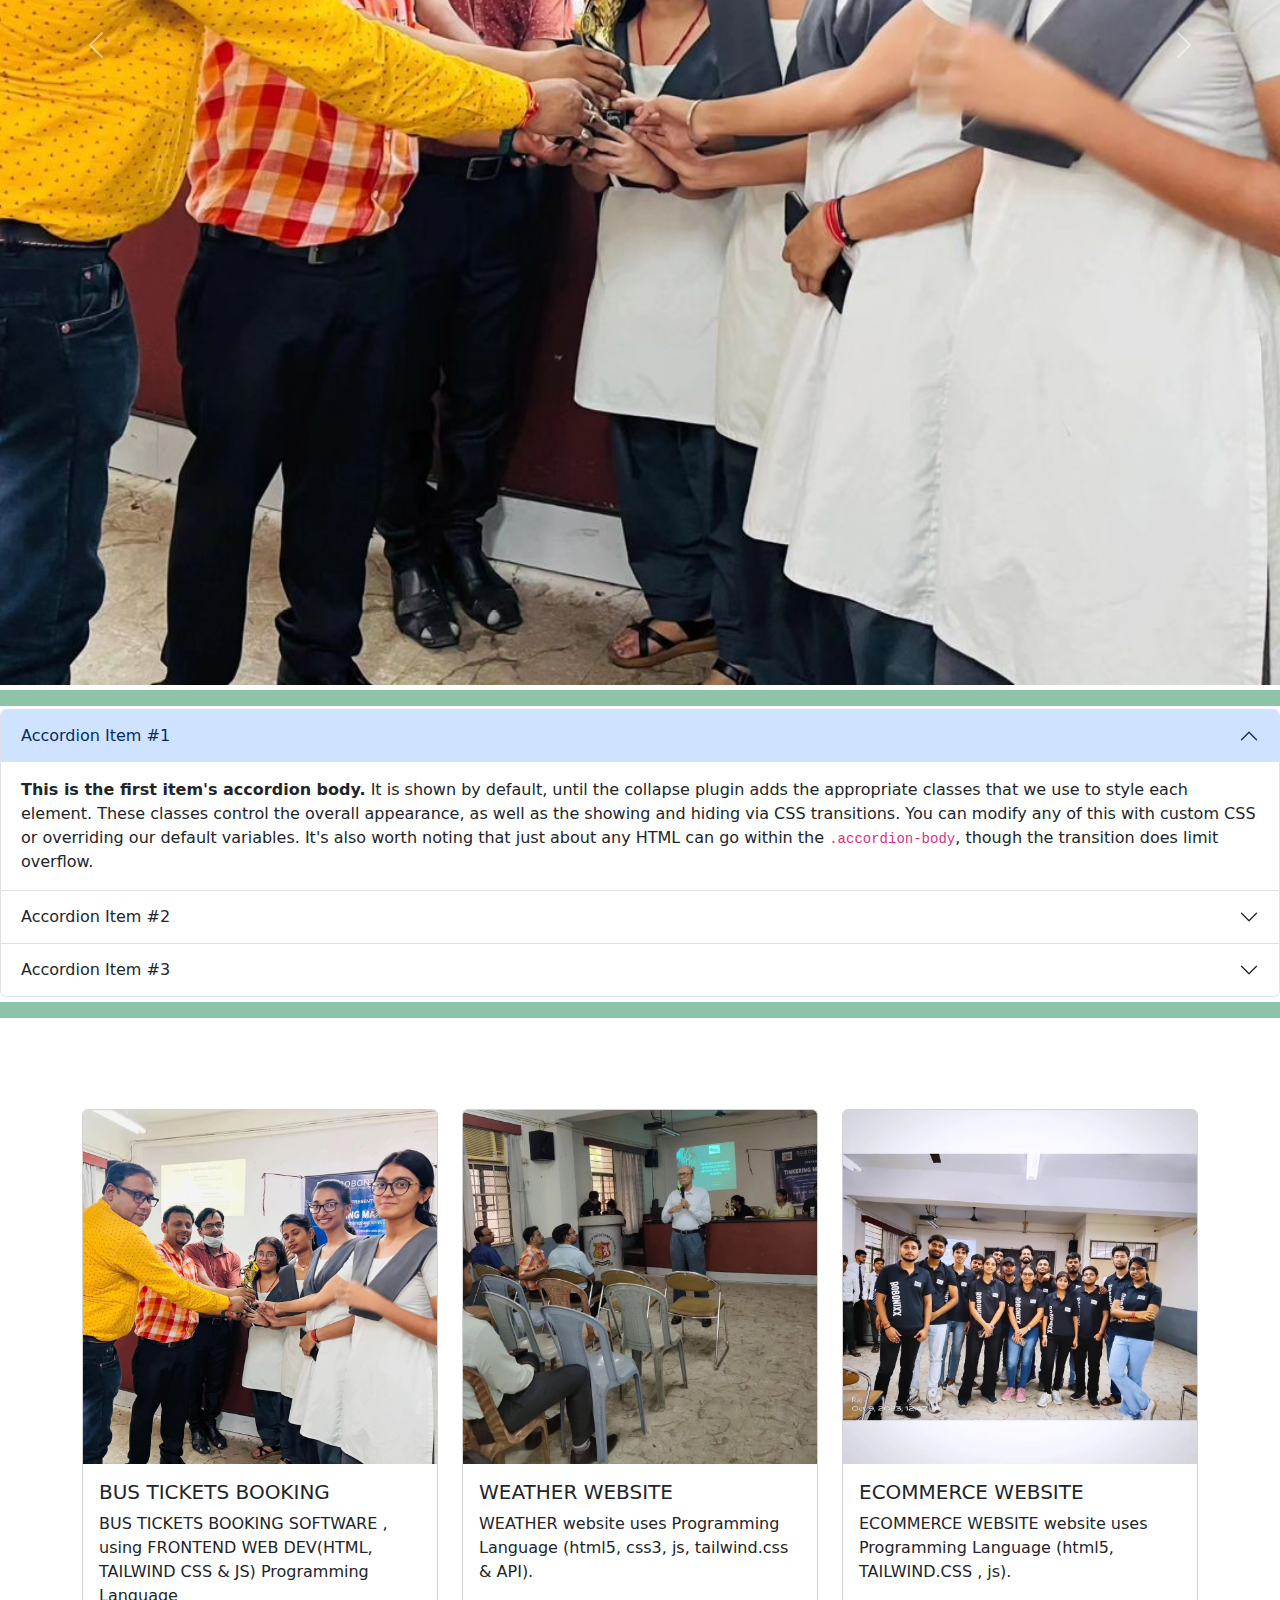
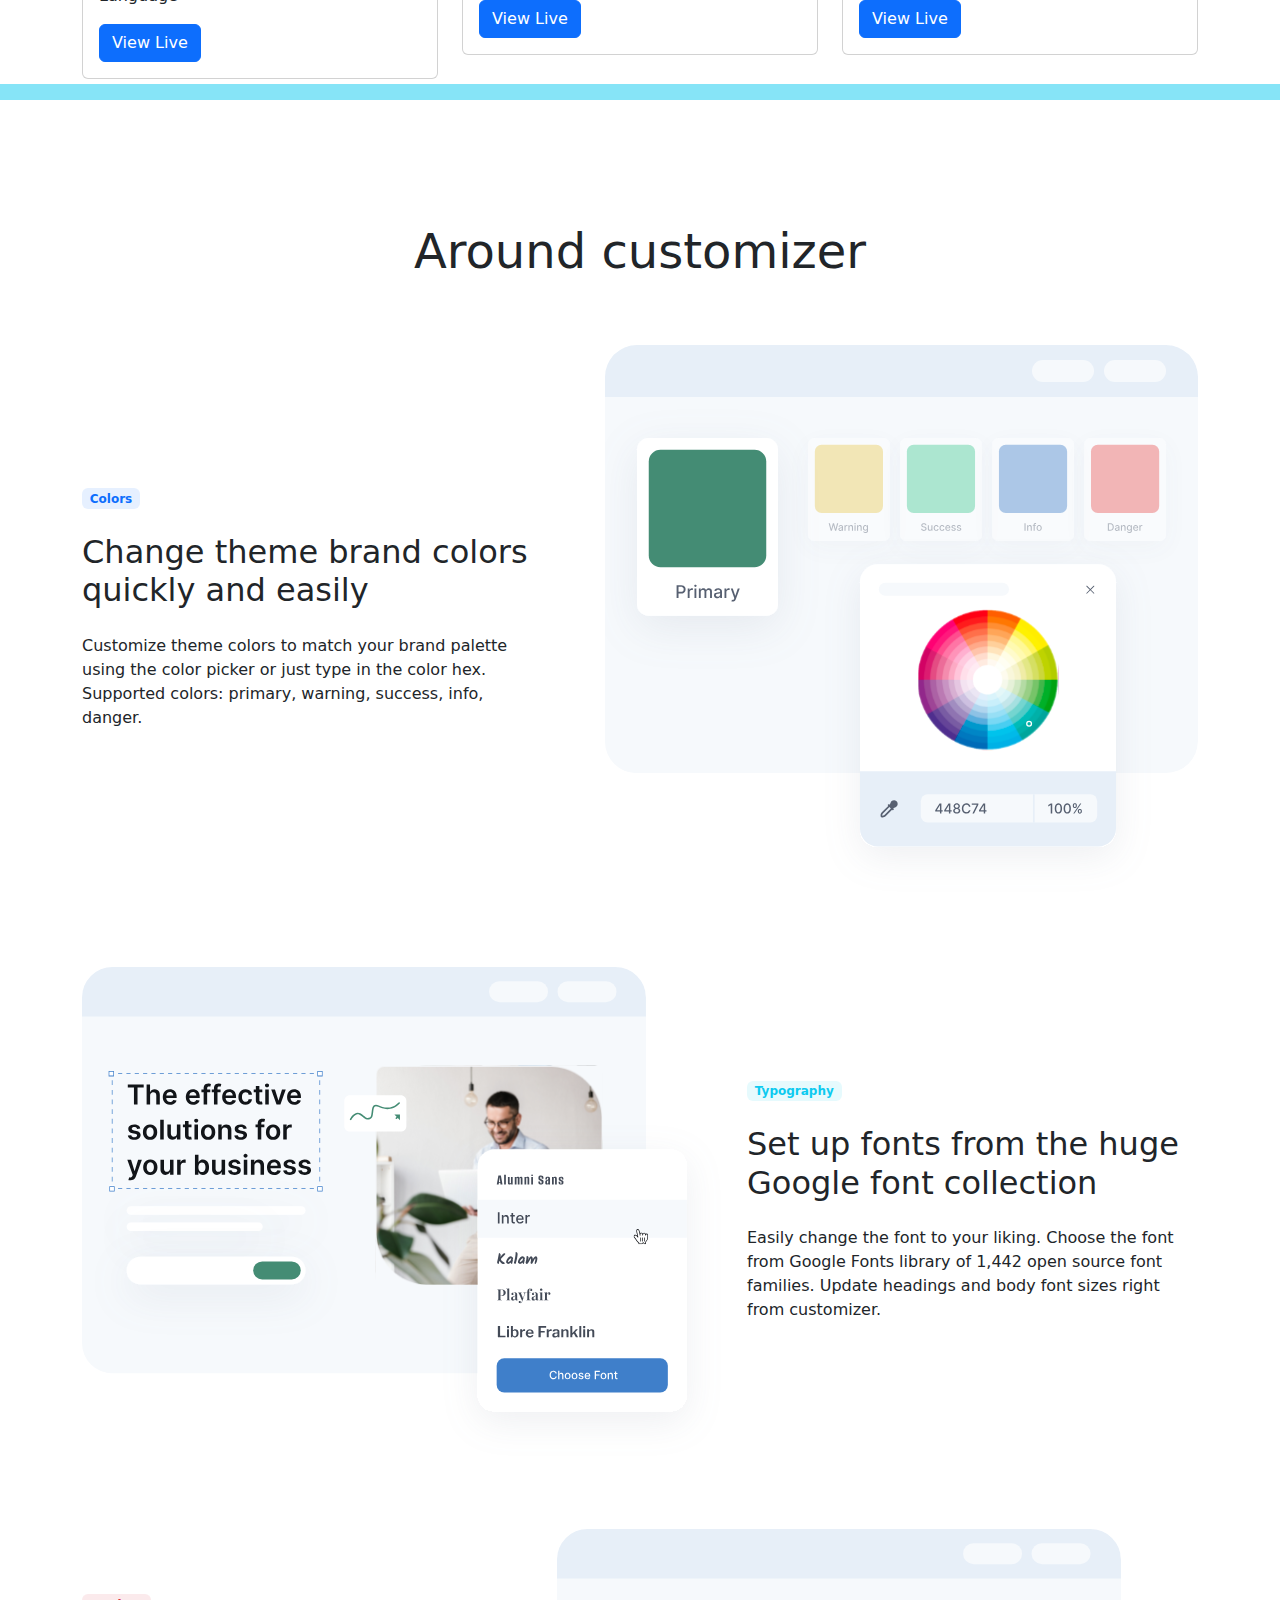
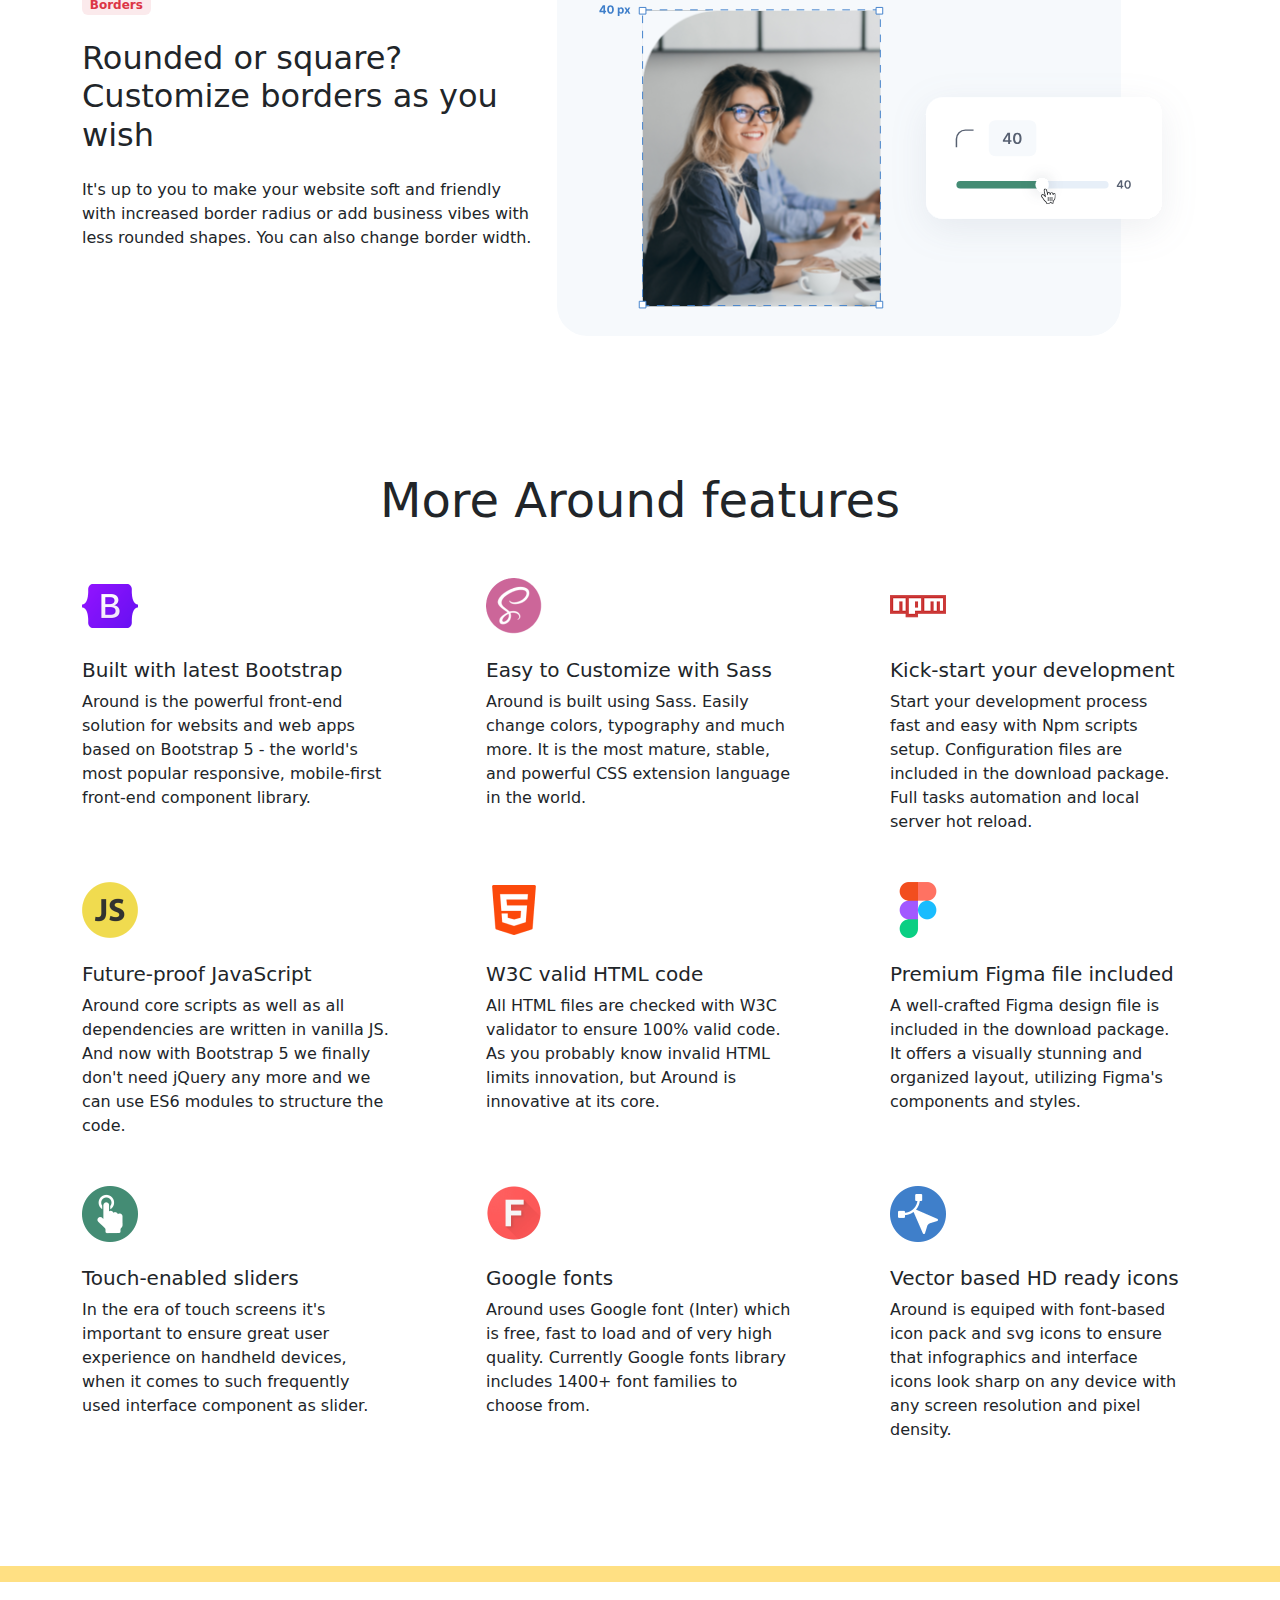
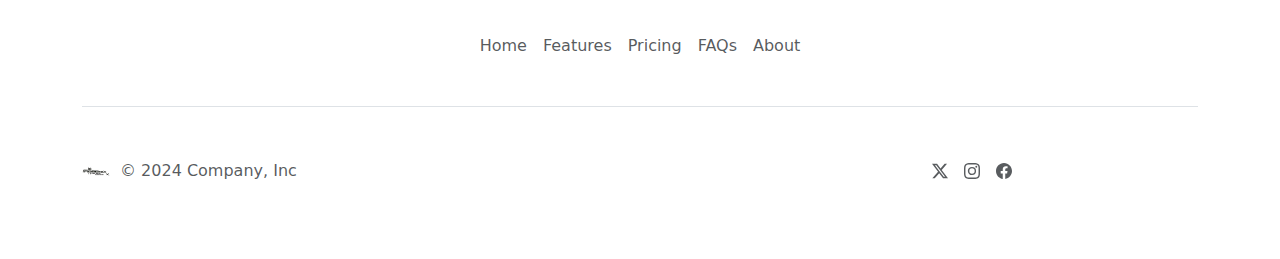
==== commit c94a35d9: "Update index.html" ====
--- a/index.html
+++ b/index.html
@@ -142,44 +142,39 @@
 
   <!-- Carousel wrapper -->
   <div class="text-bg-success p-3">imagesr</div>
-
   <div id="carouselExampleAutoplaying" class="carousel slide" data-bs-ride="carousel">
     <div class="carousel-inner">
       <div class="carousel-item active">
         <img src="1.jpg" class="d-block w-100" alt="...">
       </div>
-      <div class="carousel-item active">
+      <div class="carousel-item">
         <img src="2.jpg" class="d-block w-100" alt="...">
       </div>
-      <div class="carousel-item active">
+      <div class="carousel-item">
         <img src="3.jpg" class="d-block w-100" alt="...">
       </div>
-      <div class="carousel-item active">
+      <div class="carousel-item">
         <img src="4.jpg" class="d-block w-100" alt="...">
       </div>
-      <div class="carousel-item active">
+      <div class="carousel-item">
         <img src="5.jpg" class="d-block w-100" alt="...">
       </div>
-      <div class="carousel-item active">
+      <div class="carousel-item">
         <img src="6.jpg" class="d-block w-100" alt="...">
       </div>
-      <div class="carousel-item active">
+      <div class="carousel-item">
         <img src="7.jpg" class="d-block w-100" alt="...">
       </div>
-
-    </div>
-    <button class="carousel-control-prev" type="button" data-bs-target="#carouselExampleAutoplaying"
-      data-bs-slide="prev">
+    </div>
+    <button class="carousel-control-prev" type="button" data-bs-target="#carouselExampleAutoplaying" data-bs-slide="prev">
       <span class="carousel-control-prev-icon" aria-hidden="true"></span>
       <span class="visually-hidden">Previous</span>
     </button>
-    <button class="carousel-control-next" type="button" data-bs-target="#carouselExampleAutoplaying"
-      data-bs-slide="next">
+    <button class="carousel-control-next" type="button" data-bs-target="#carouselExampleAutoplaying" data-bs-slide="next">
       <span class="carousel-control-next-icon" aria-hidden="true"></span>
       <span class="visually-hidden">Next</span>
     </button>
   </div>
-
   <!-- hero `1 -->
   <span class="placeholder col-12 bg-success"></span>
 
@@ -603,4 +598,4 @@
 
 </body>
 
-</html>+</html>
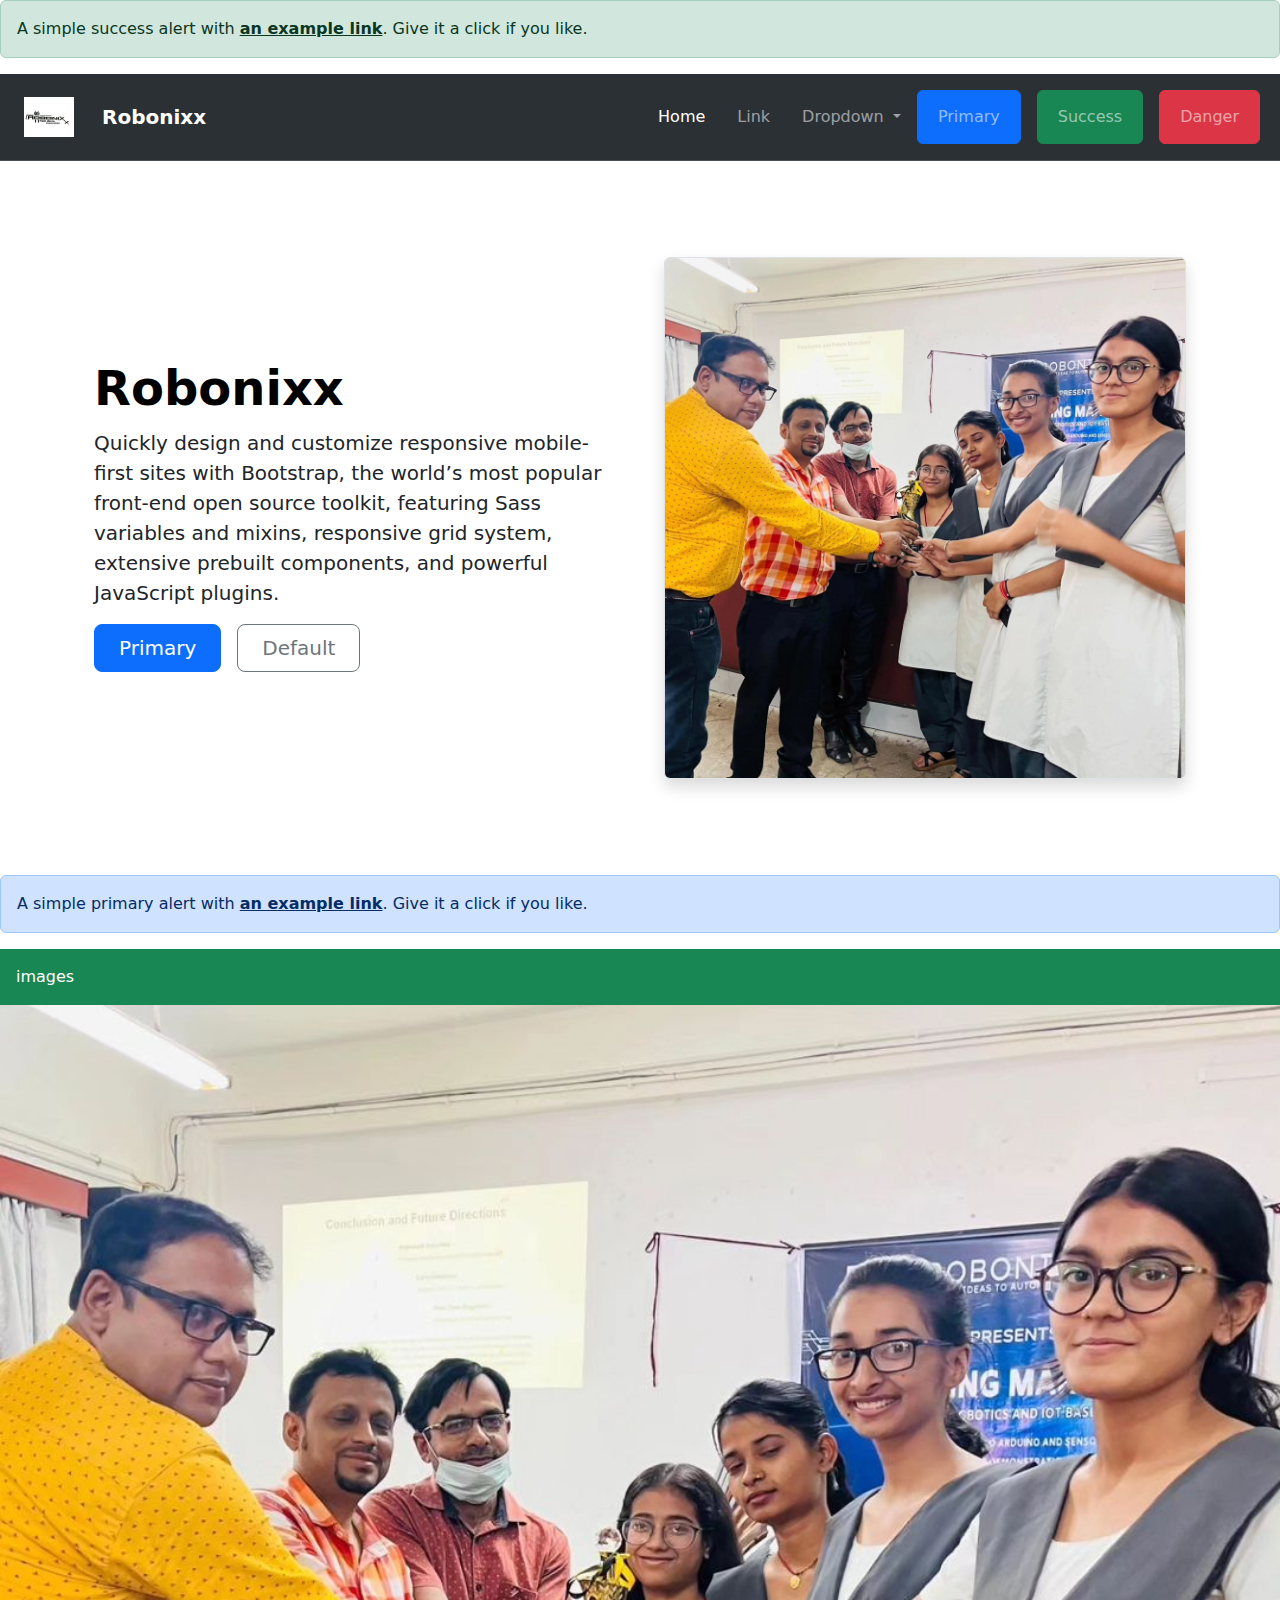
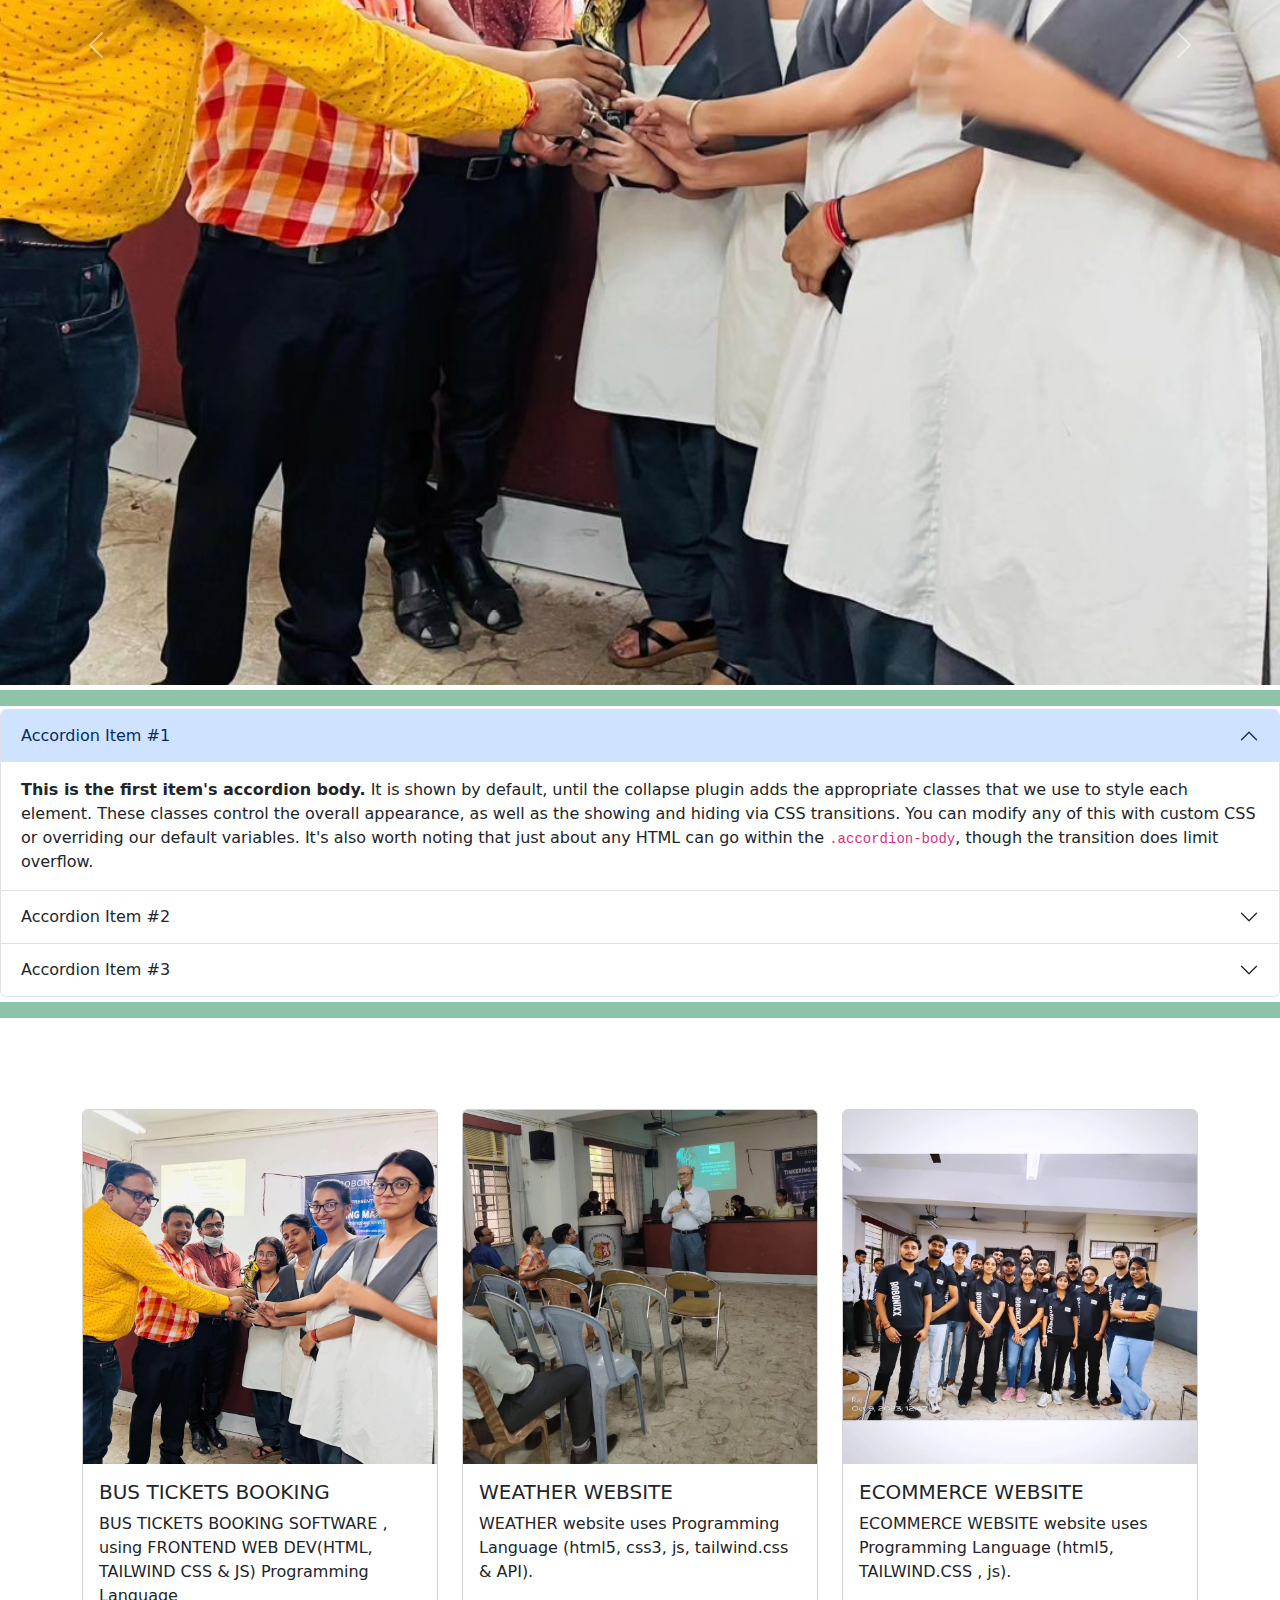
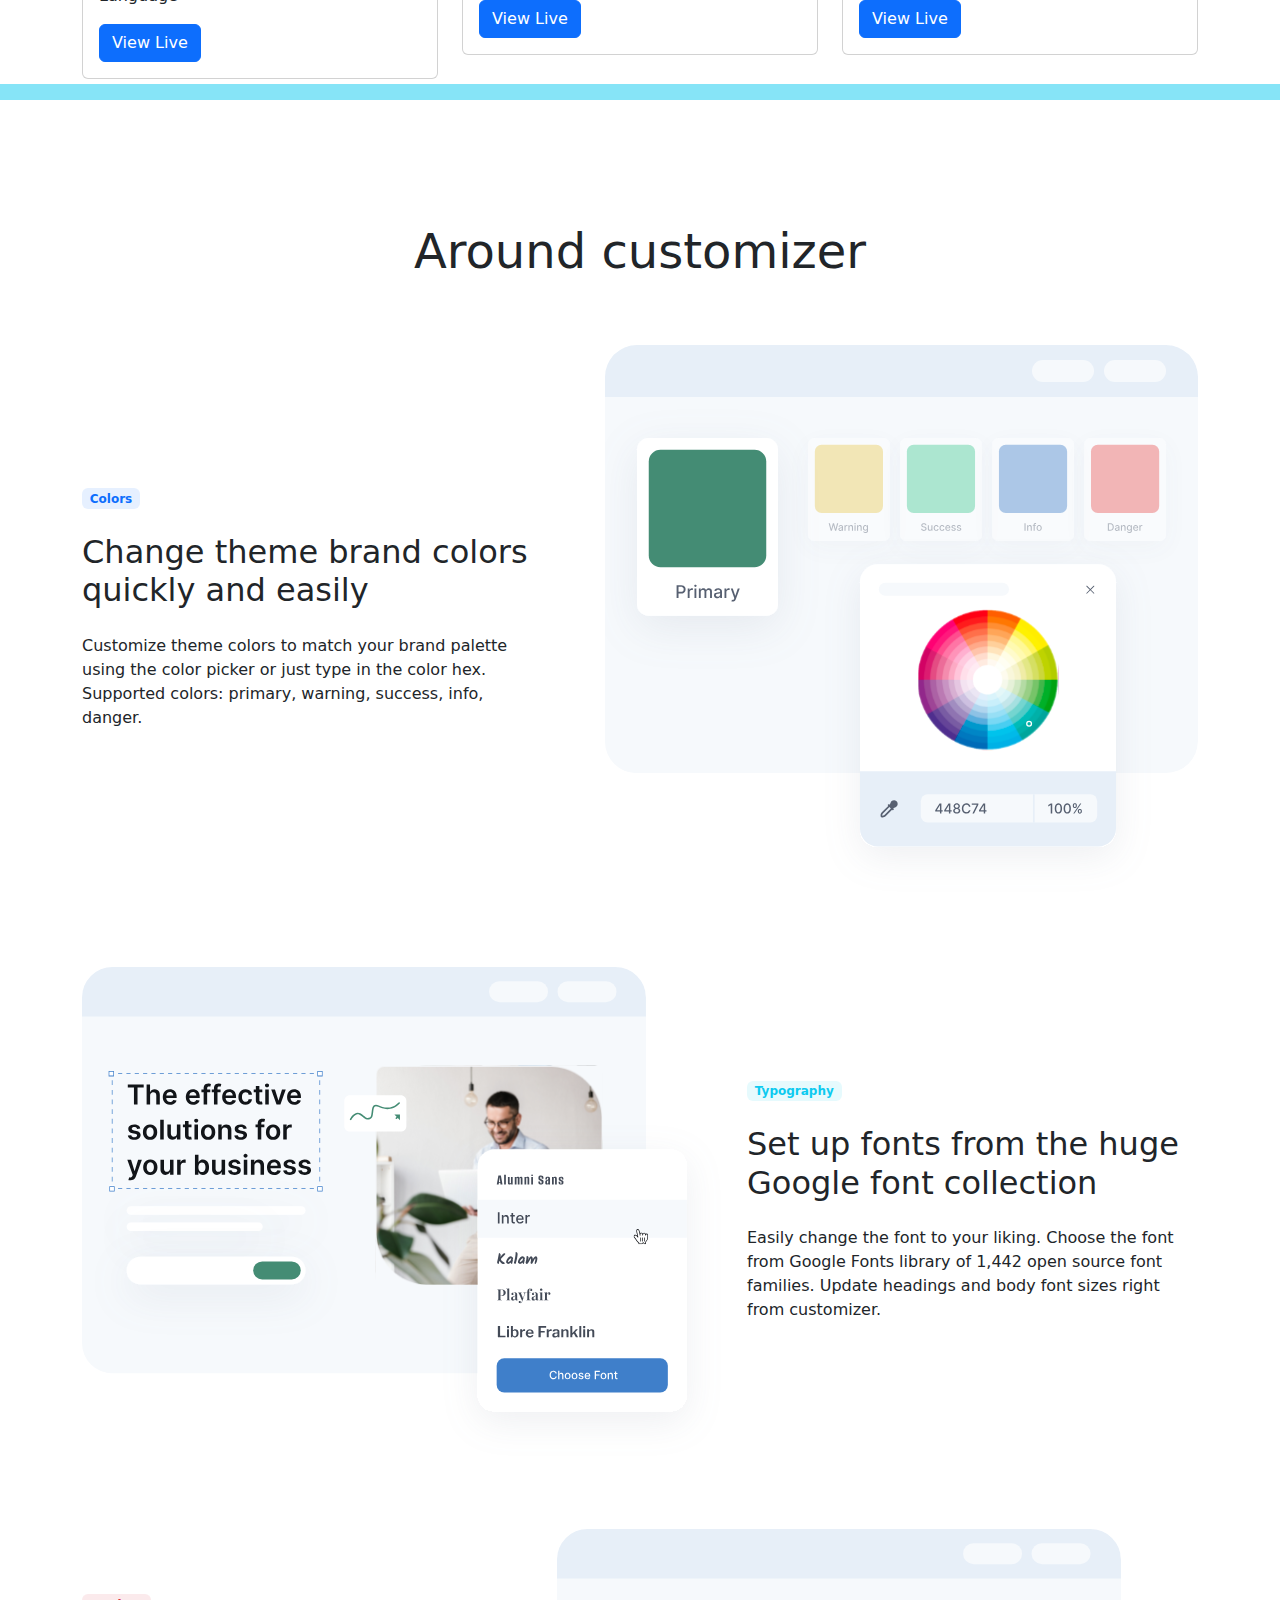
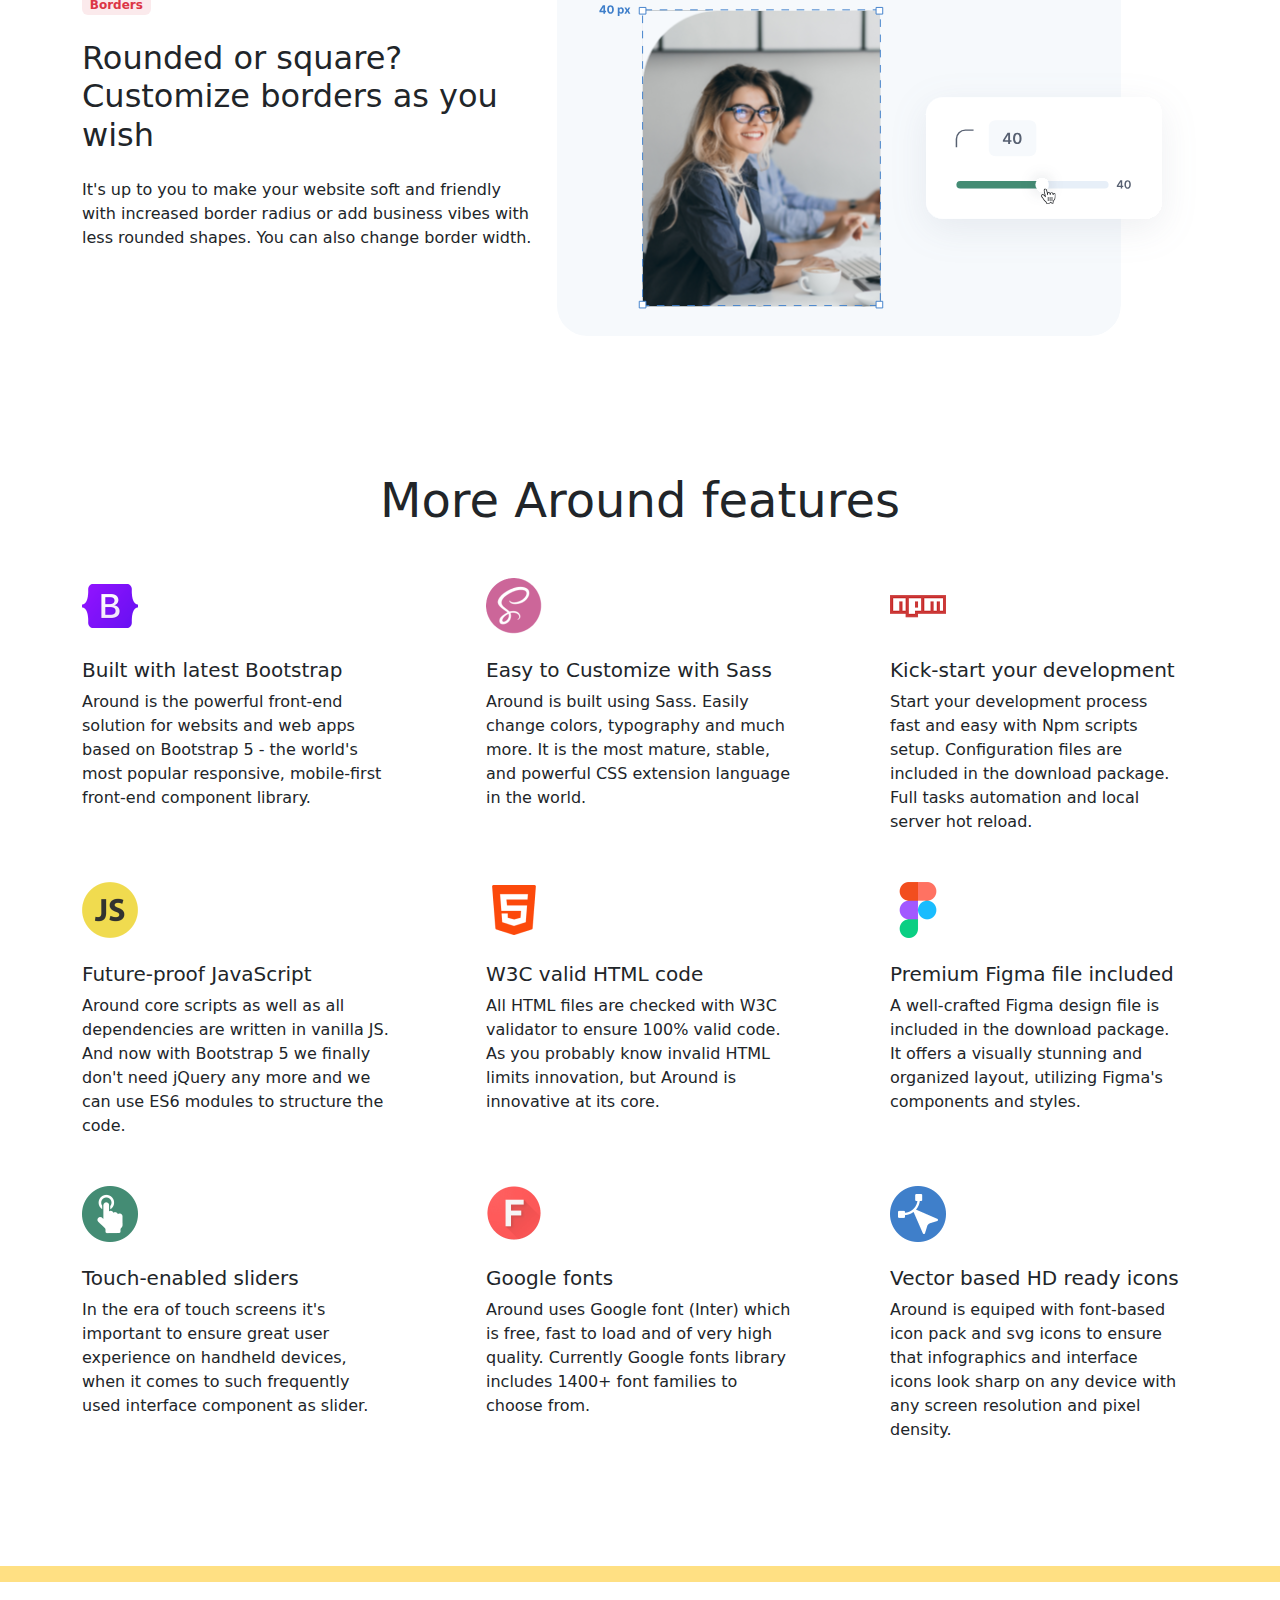
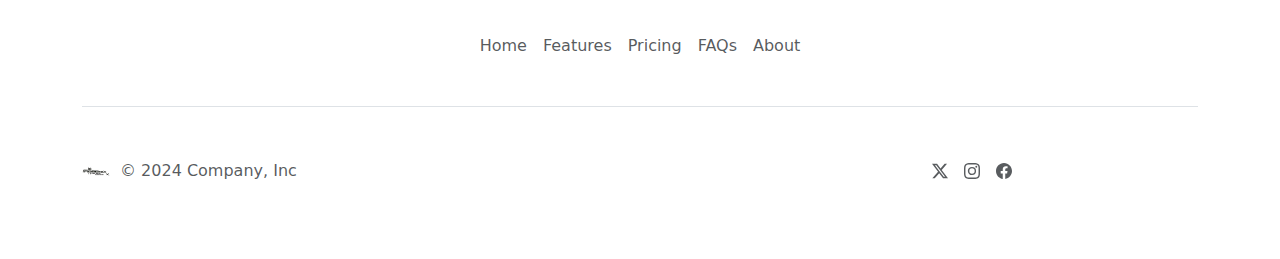
==== commit ae0175ad: "Update index.html" ====
--- a/index.html
+++ b/index.html
@@ -141,7 +141,7 @@
 
 
   <!-- Carousel wrapper -->
-  <div class="text-bg-success p-3">imagesr</div>
+  <div class="text-bg-success p-3">images</div>
   <div id="carouselExampleAutoplaying" class="carousel slide" data-bs-ride="carousel">
     <div class="carousel-inner">
       <div class="carousel-item active">
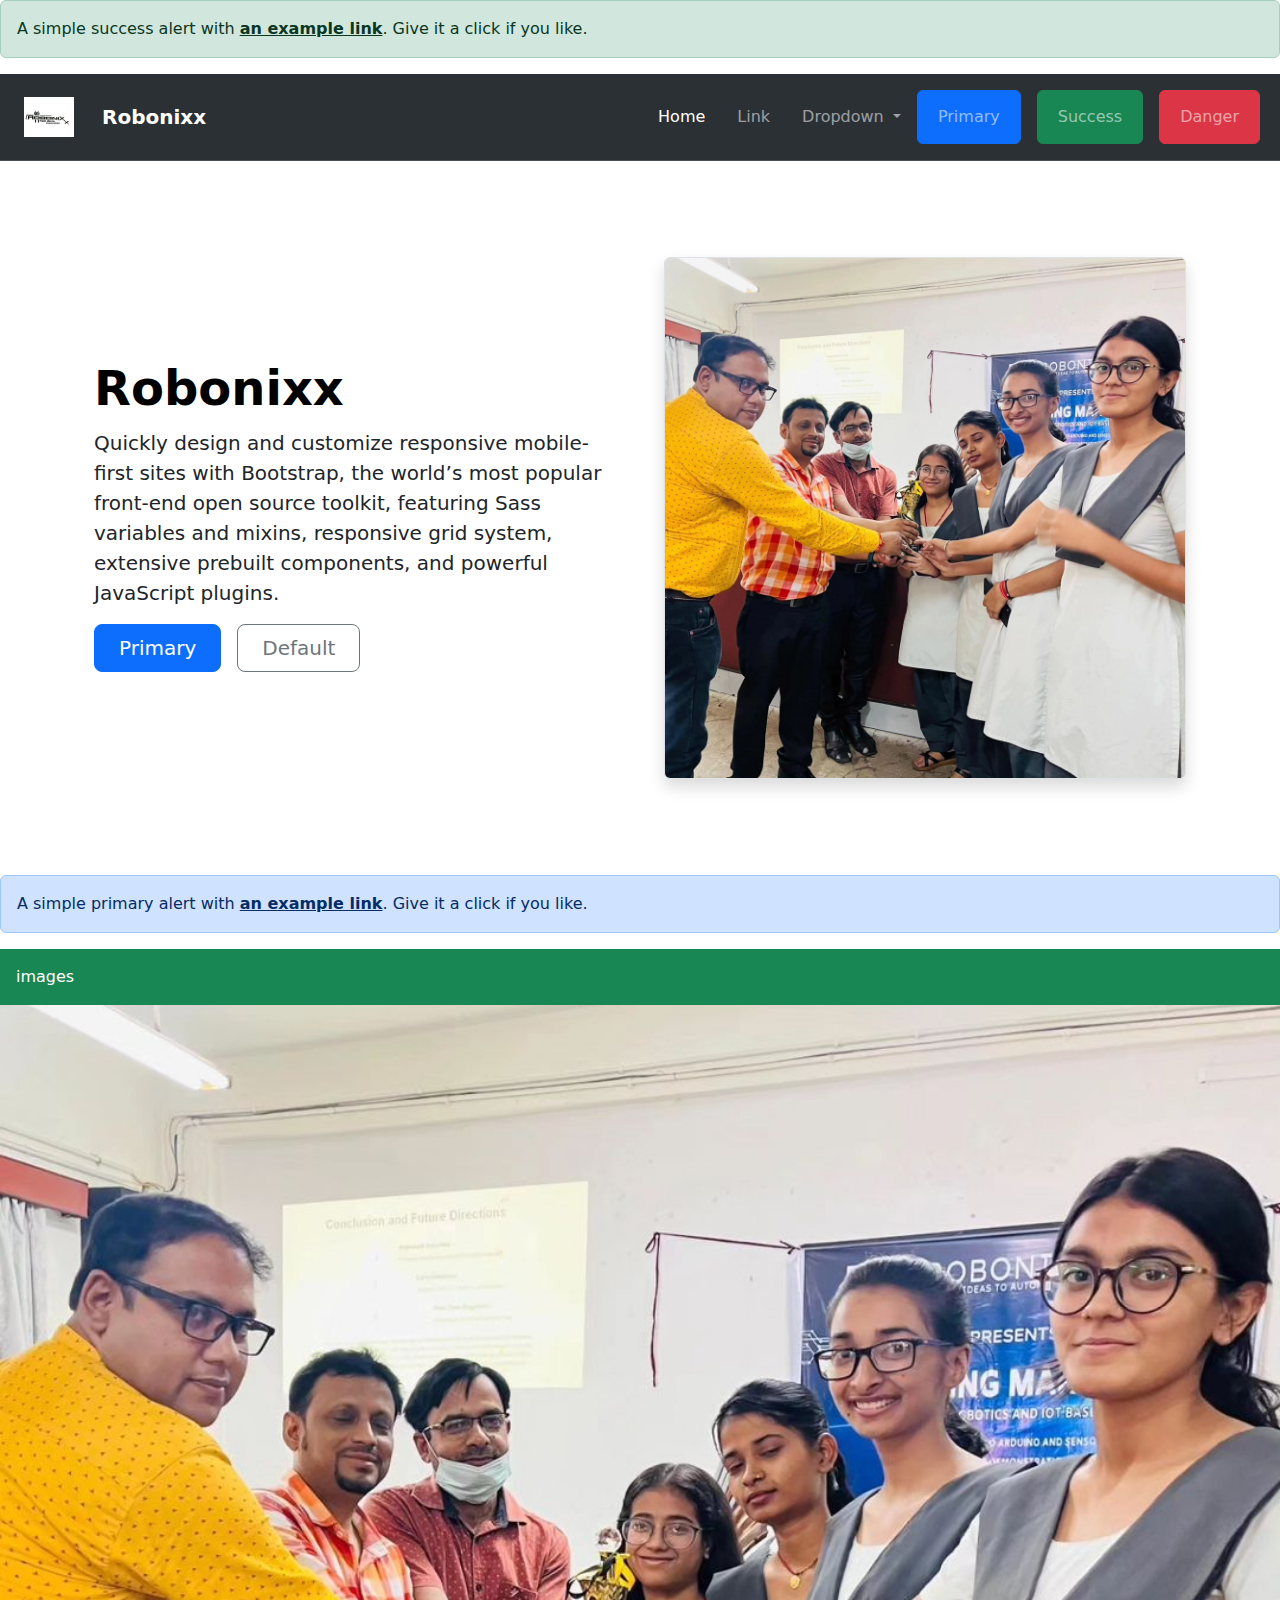
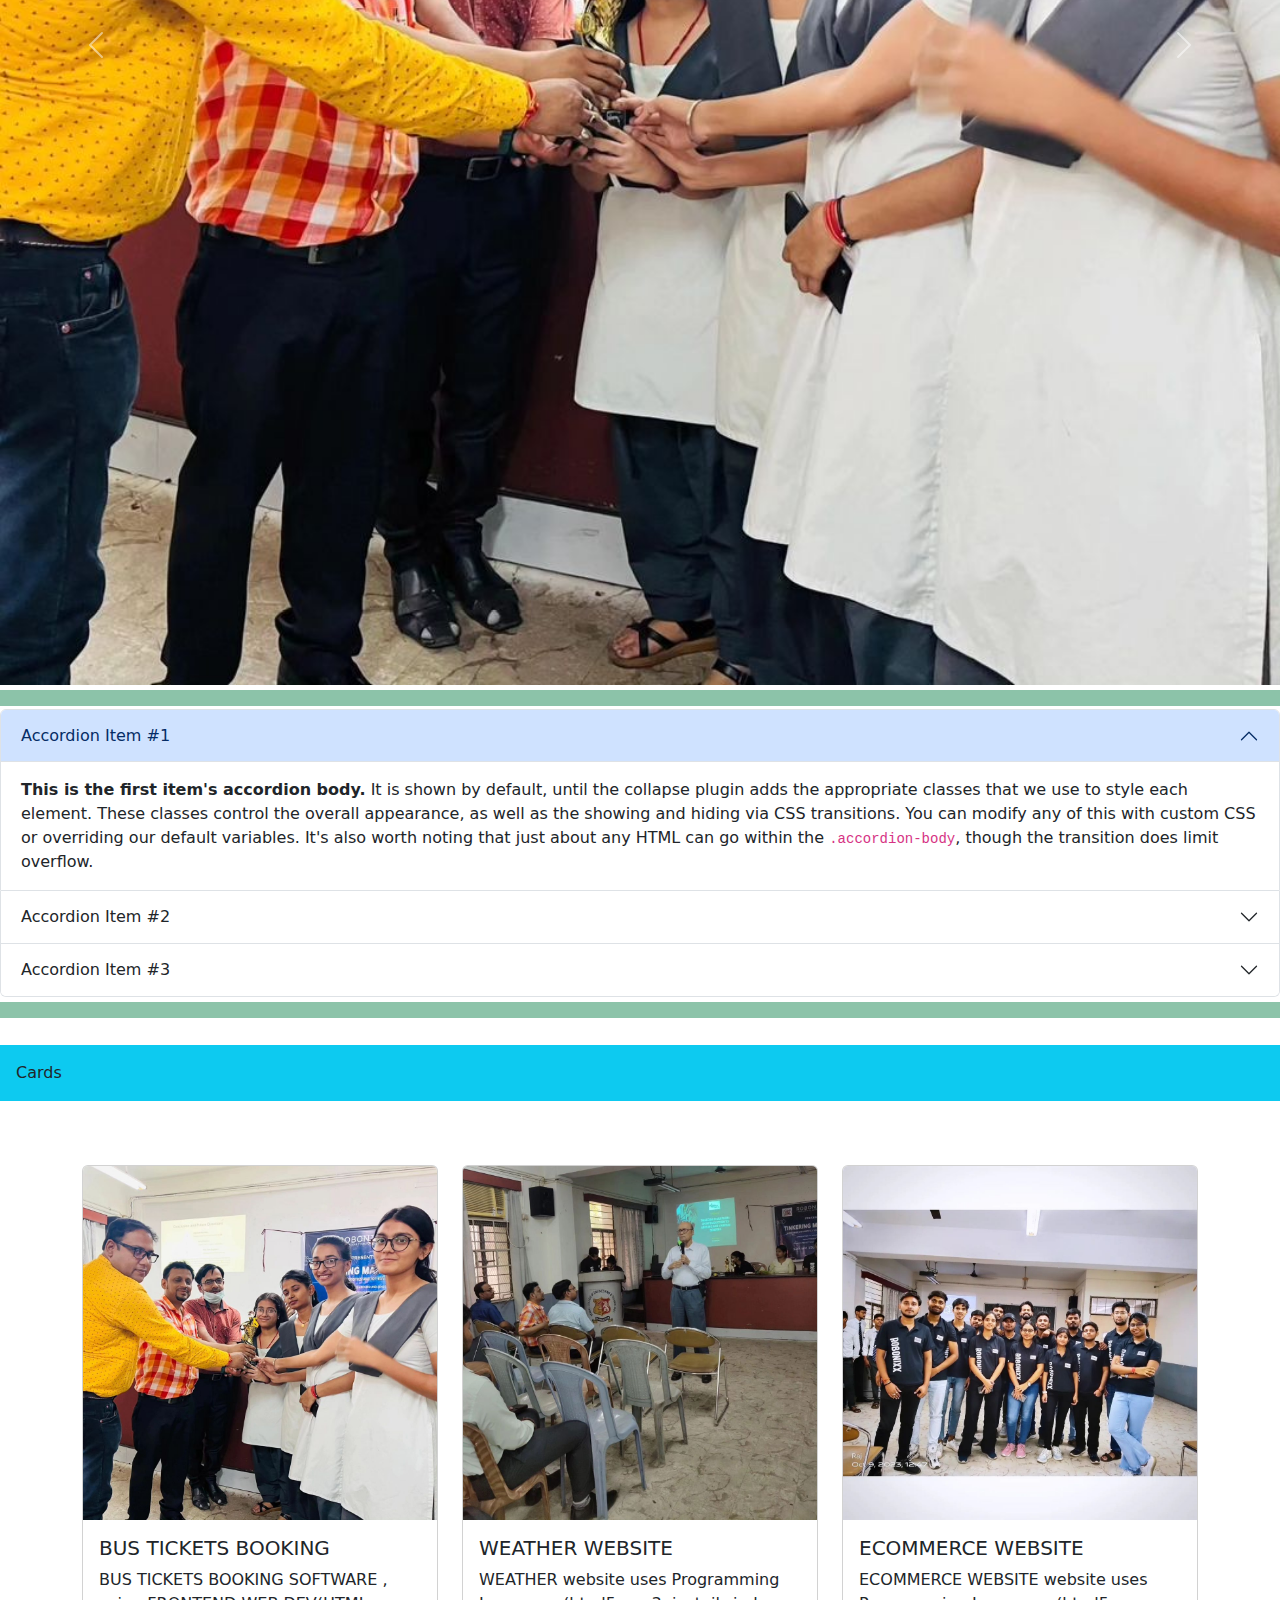
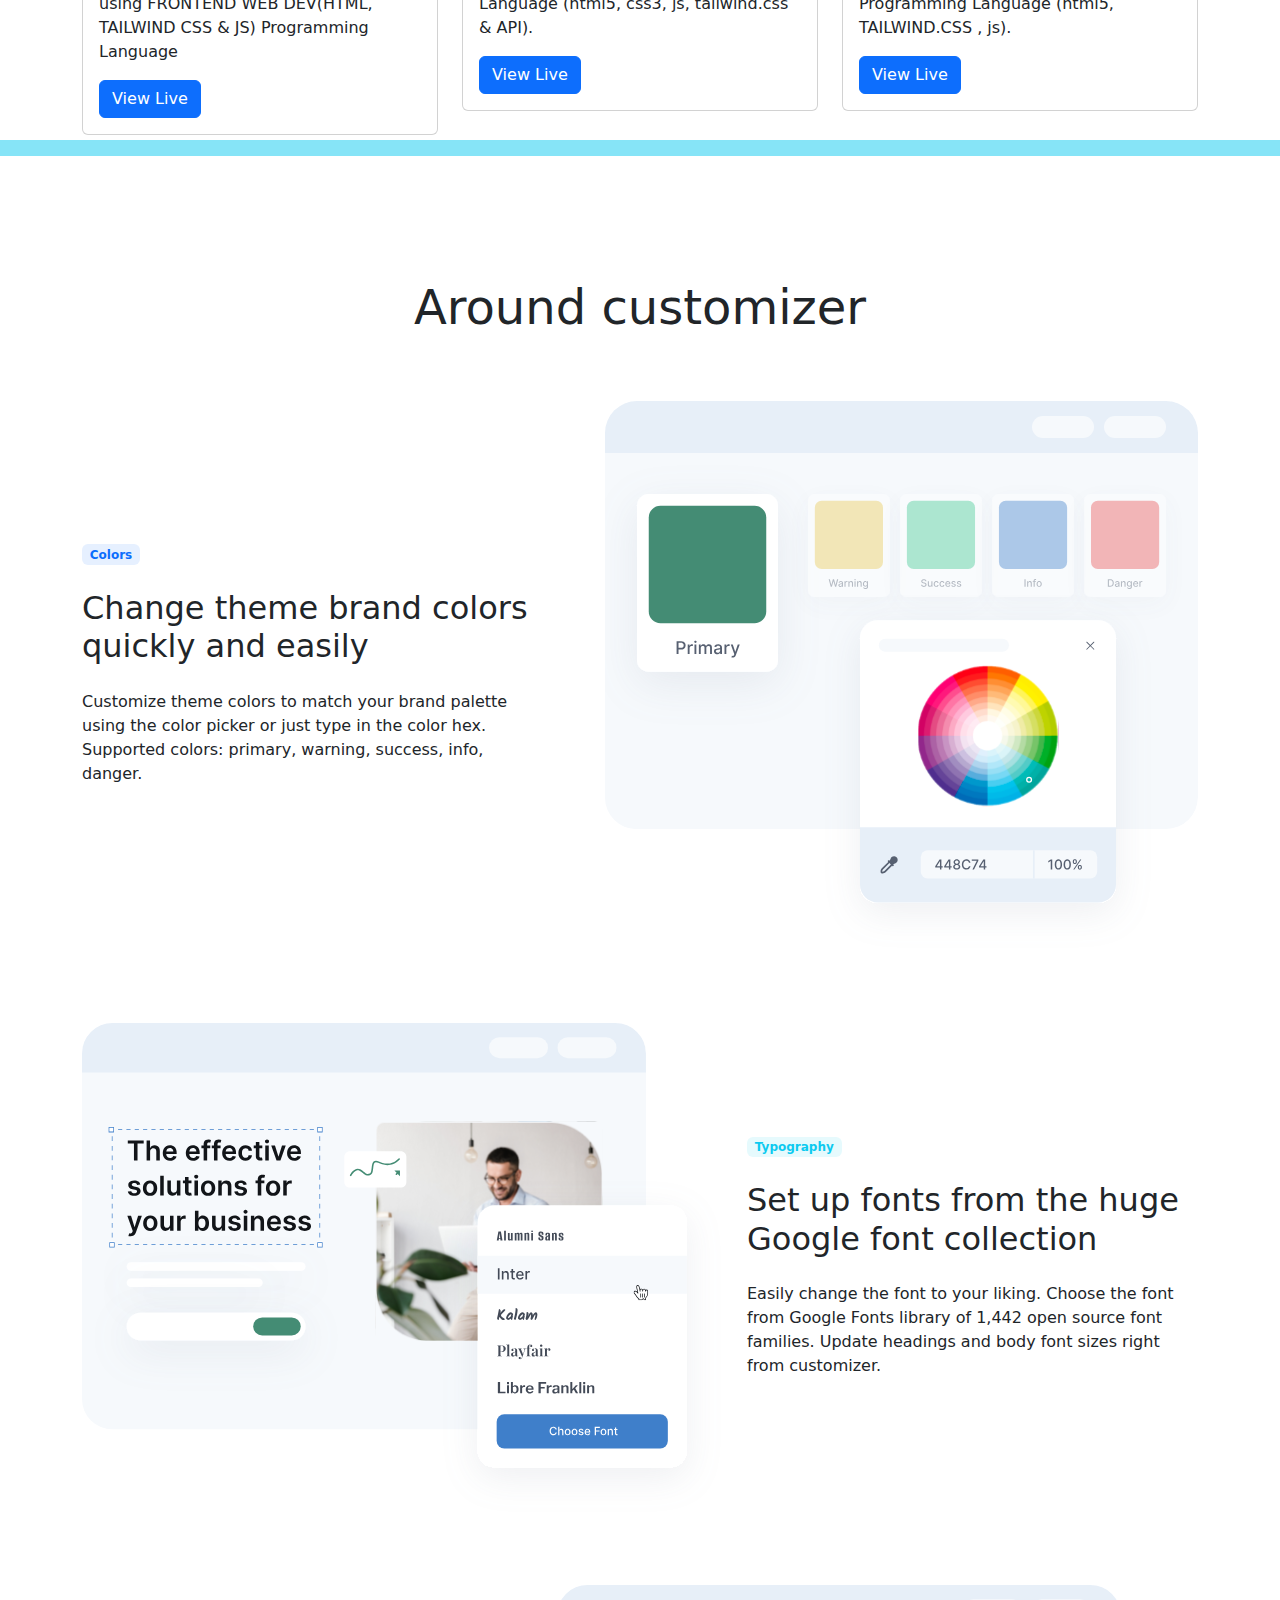
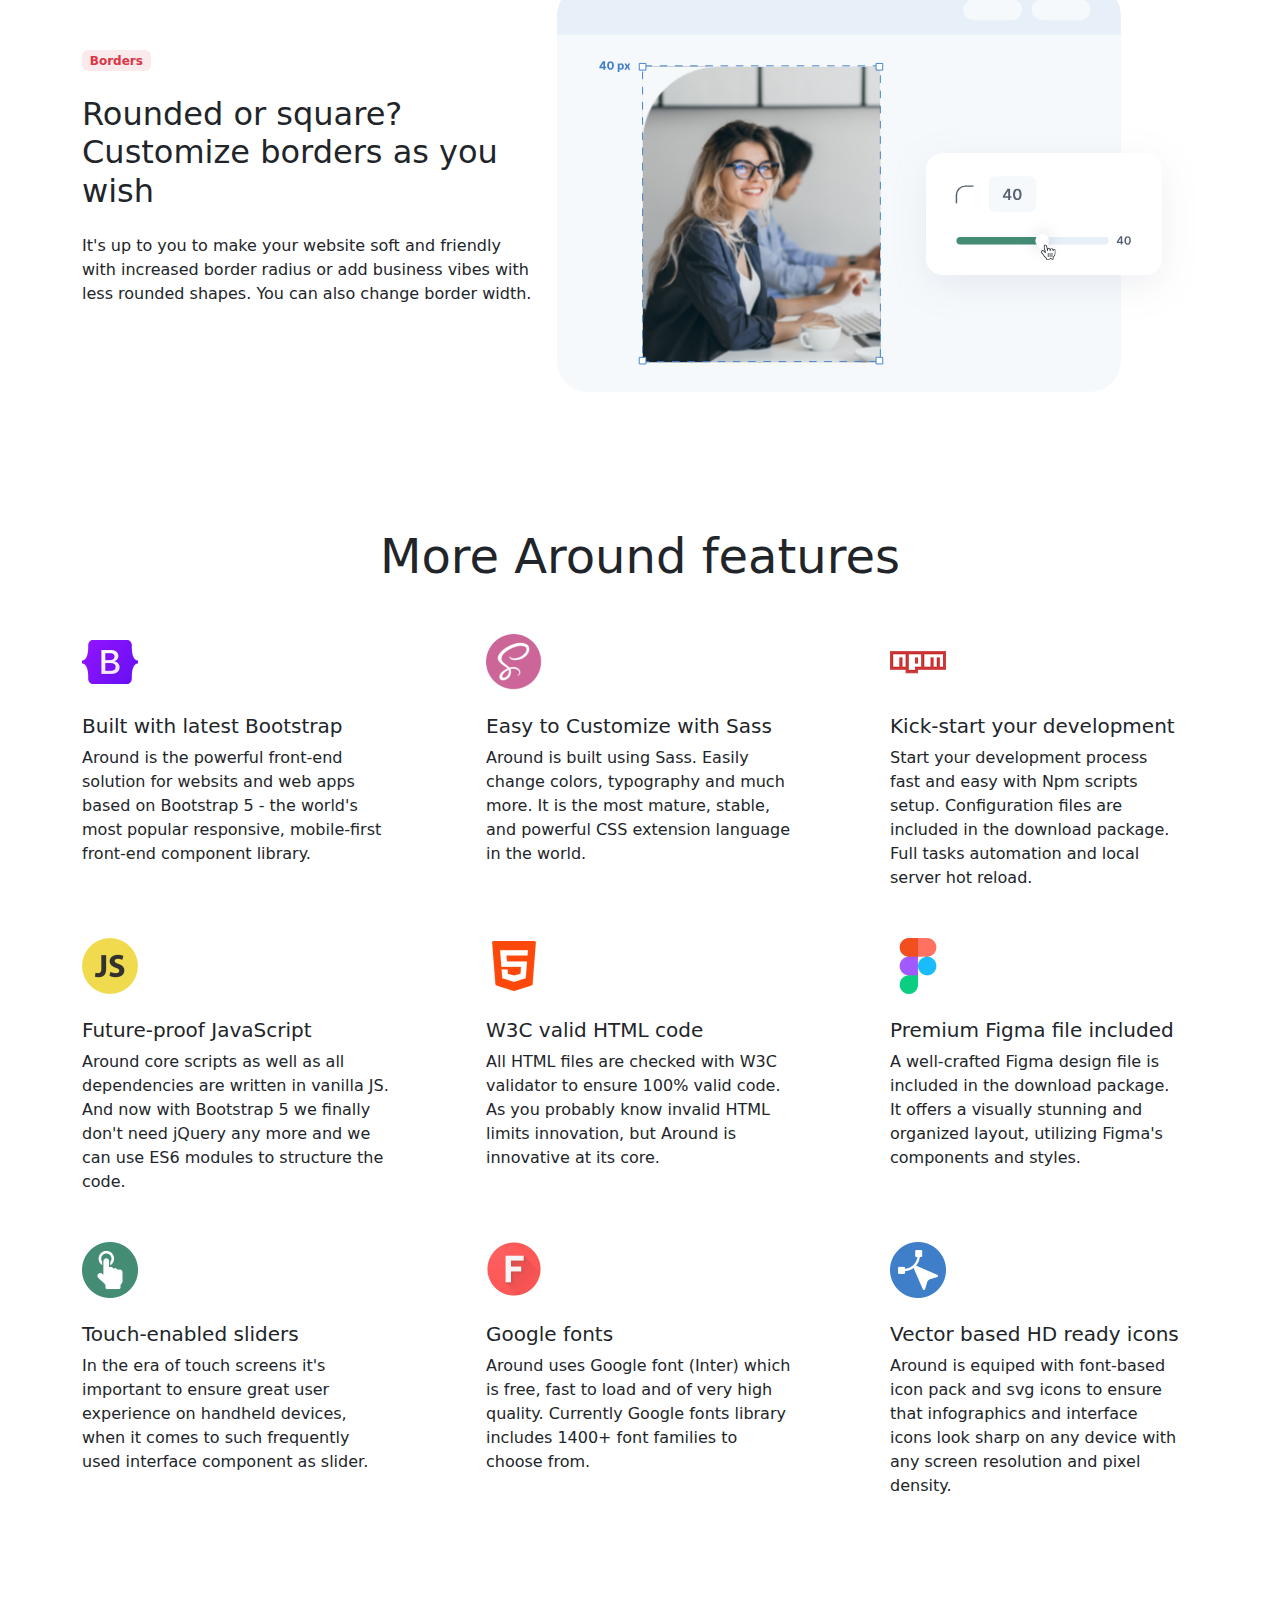
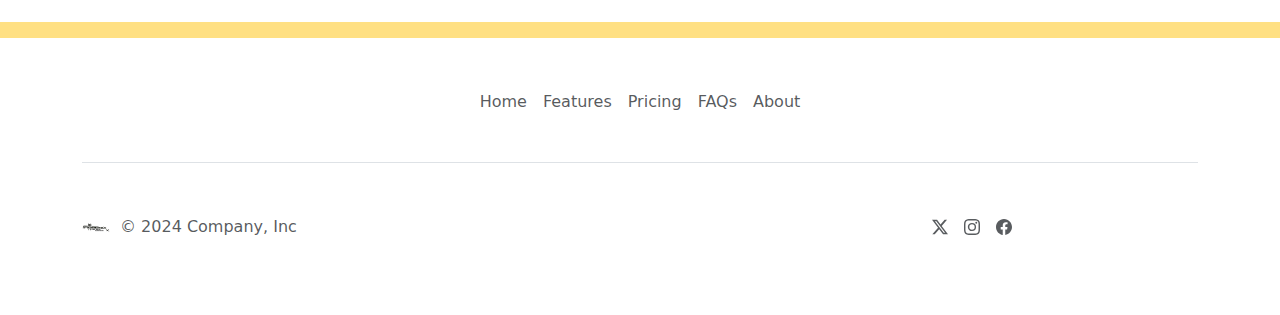
==== commit 4b28e163: "Update index.html" ====
--- a/index.html
+++ b/index.html
@@ -283,7 +283,7 @@
   <br>
 
 
-
+<div class="p-3 mb-2 bg-info text-dark">Cards</div>
   <div class="container mt-5">
     <div class="row">
       <div class="col-sm-4 mt-3">
